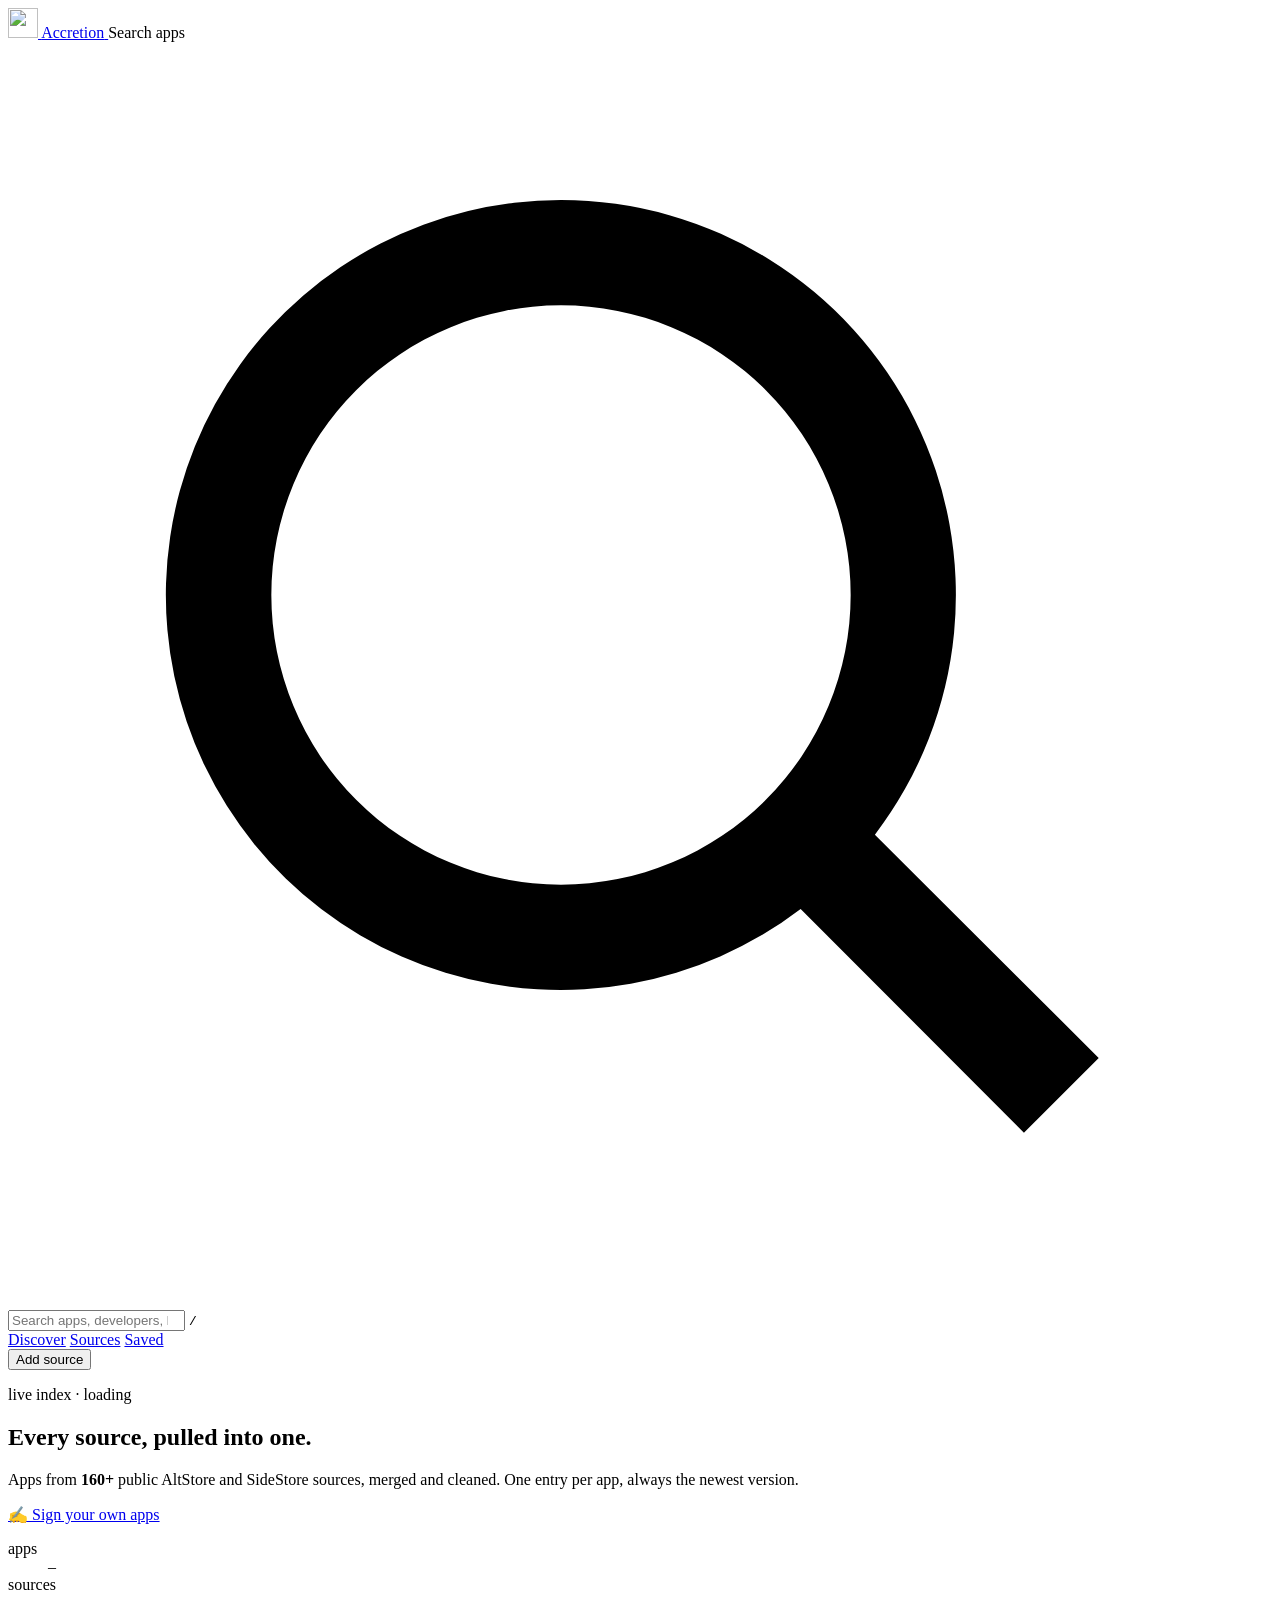
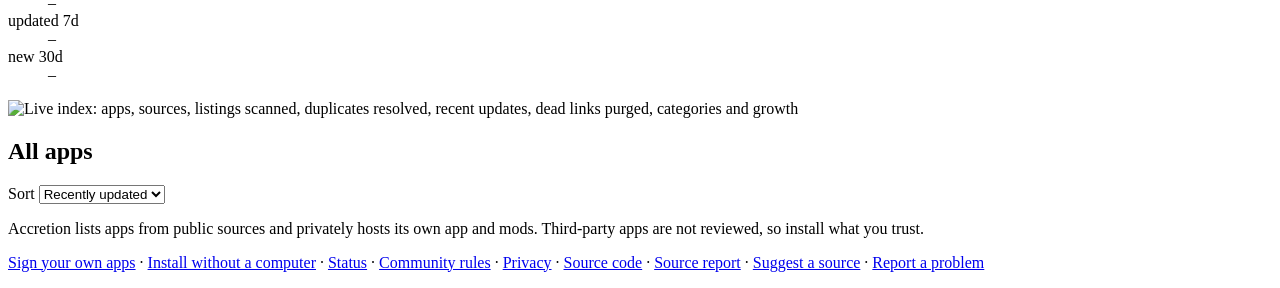
==== site/index.html @ af03a990 "Docs: current versions and install modes Co-Authored-By: Claude Opus 5.5 <noreply@anthropic.com>" ====
<!doctype html>
<html lang="en">
<head>
<meta charset="utf-8">
<meta http-equiv="Content-Security-Policy" content="script-src 'self' https://pagead2.googlesyndication.com https://*.googlesyndication.com https://*.adtrafficquality.google https://fundingchoicesmessages.google.com https://*.doubleclick.net https://www.google.com https://www.gstatic.com; object-src 'none'; base-uri 'self'; form-action 'self'">
<meta name="google-adsense-account" content="ca-pub-4500603236648893">
<meta name="viewport" content="width=device-width, initial-scale=1, viewport-fit=cover">
<title>Accretion</title>
<meta name="description" content="Browse every app from 100+ AltStore and SideStore sources in one place, always at the newest version.">
<meta name="theme-color" content="#07070D" media="(prefers-color-scheme: dark)">
<meta name="theme-color" content="#F7F6FC" media="(prefers-color-scheme: light)">
<meta property="og:site_name" content="Accretion">
<meta property="og:title" content="Accretion">
<meta property="og:description" content="Every source, pulled into one. Browse and install the newest version of every app.">
<meta property="og:image" content="assets/source-header.png">
<meta name="twitter:card" content="summary_large_image">
<meta name="apple-mobile-web-app-capable" content="yes">
<meta name="apple-mobile-web-app-status-bar-style" content="black-translucent">
<meta name="apple-mobile-web-app-title" content="Accretion">
<link rel="manifest" href="manifest.webmanifest">
<link rel="icon" href="icon-192.png">
<link rel="apple-touch-icon" href="icon-180.png">
<link rel="preconnect" href="https://fonts.googleapis.com">
<link rel="preconnect" href="https://fonts.gstatic.com" crossorigin>
<link rel="stylesheet" href="https://fonts.googleapis.com/css2?family=Sora:wght@600;700&family=JetBrains+Mono:wght@400;500&display=swap">
<link rel="stylesheet" href="style.css">
</head>
<body>
<header class="top">
  <a class="brand" href="#/" aria-label="Accretion home">
    <img src="icon-192.png" alt="" width="30" height="30">
    <span>Accretion</span>
  </a>
  <label class="search">
    <span class="sr">Search apps</span>
    <svg viewBox="0 0 24 24" aria-hidden="true"><path d="M10.5 3a7.5 7.5 0 0 1 5.96 12.05l4.25 4.24-1.42 1.42-4.24-4.25A7.5 7.5 0 1 1 10.5 3Zm0 2a5.5 5.5 0 1 0 0 11 5.5 5.5 0 0 0 0-11Z"/></svg>
    <input id="q" type="search" placeholder="Search apps, developers, bundle IDs" autocomplete="off" spellcheck="false" enterkeyhint="search">
    <kbd class="kbd" aria-hidden="true">/</kbd>
  </label>
  <nav class="nav" aria-label="Sections">
    <a href="#/" data-nav="home">Discover</a>
    <a href="#/sources" data-nav="sources">Sources</a>
    <a href="#/feed" data-nav="feed" id="nav-feed" hidden>Feed</a>
    <a href="#/saved" data-nav="saved">Saved <span id="saved-n" class="pill" hidden></span></a>
    <a href="#/support" data-nav="support" id="nav-support-m" class="nav-heart" aria-label="Support Accretion" hidden>♥</a>
  </nav>
  <a class="bell heart" id="nav-support" href="#/support" aria-label="Support Accretion" title="Support Accretion" hidden><svg viewBox="0 0 24 24" aria-hidden="true"><path d="M12 21s-7.5-4.6-9.6-9.4C.9 8.1 3 4.5 6.6 4.5c2 0 3.6 1.1 4.4 2.6.8-1.5 2.4-2.6 4.4-2.6 3.6 0 5.7 3.6 4.2 7.1C19.5 16.4 12 21 12 21Z"/></svg></a>
  <div id="account" class="account"></div>
  <button class="btn primary add-top" id="open-add" type="button">Add source</button>
</header>

<main id="home">
  <section class="hero" id="hero">
    <div class="hero-text">
      <p class="eyebrow"><span class="live" id="live-dot" aria-hidden="true"></span> live index · <span id="built">loading</span></p>
      <h1>Every source, pulled into one.</h1>
      <p class="lede">Apps from <b id="h-sources">160+</b> public AltStore and SideStore sources, merged and cleaned. One entry per app, always the newest version.</p>
      <p class="hero-cta"><a class="btn" href="#/sign">✍️ Sign your own apps</a></p>
    </div>
    <div class="hero-side">
      <dl class="stats">
        <div><dt>apps</dt><dd id="s-apps">–</dd></div>
        <div><dt>sources</dt><dd id="s-sources">–</dd></div>
        <div><dt>updated 7d</dt><dd id="s-7d">–</dd></div>
        <div><dt>new 30d</dt><dd id="s-new">–</dd></div>
      </dl>
      <picture class="hero-card">
        <source media="(prefers-color-scheme: light)" srcset="assets/card-light.svg">
        <img src="assets/card-dark.svg" width="860" height="420" alt="Live index: apps, sources, listings scanned, duplicates resolved, recent updates, dead links purged, categories and growth">
      </picture>
    </div>
  </section>

  <div id="shelves"></div>

  <section class="all" aria-labelledby="all-title">
    <div class="all-head">
      <h2 id="all-title">All apps</h2>
      <p class="count" id="count" aria-live="polite"></p>
    </div>
    <div class="controls">
      <div class="chips" id="cats" role="tablist" aria-label="Categories"></div>
      <div class="control-row">
        <button class="toggle" id="fit" type="button" aria-pressed="false" hidden></button>
        <label class="sort">
          <span class="sr">Sort</span>
          <select id="sort">
            <option value="updated">Recently updated</option>
            <option value="popular">Most popular</option>
            <option value="new">Newest apps</option>
            <option value="name">Name A–Z</option>
            <option value="size">Largest</option>
          </select>
        </label>
      </div>
    </div>
    <p class="filter-note" id="filter-note" hidden></p>
    <div class="grid" id="grid"></div>
    <div class="more" id="more" hidden><button class="btn" id="more-btn" type="button">Show more</button></div>
    <p class="empty" id="empty" hidden></p>
    <div class="closest" id="closest" hidden></div>
  </section>
</main>

<section id="detail" class="view" hidden></section>
<section id="sources" class="view" hidden></section>
<section id="support" class="view" hidden></section>
<section id="status" class="view" hidden></section>
<section id="sign" class="view" hidden></section>
<section id="social" class="view" hidden></section>

<dialog id="add" class="add">
  <form method="dialog" class="add-inner">
    <h2>Add Accretion to your app</h2>
    <p class="muted">Pick a list, then open it in your app or copy the link.</p>
    <div class="seg" role="radiogroup" aria-label="Which list">
      <label><input type="radio" name="list" value="full" checked> <span><b>Full</b> every source</span></label>
      <label><input type="radio" name="list" value="core"> <span><b>Core</b> hand-picked, lighter</span></label>
    </div>
    <code id="add-url" class="url"></code>
    <p id="add-note" class="muted small" hidden>Downloads need an Accretion account. <a href="#/signin">Sign in</a> to get your personal link for AltStore, SideStore and Feather (the Accretion app signs in by itself).</p>
    <div class="add-actions">
      <a class="btn primary" id="add-accretion" href="#">Open in Accretion</a>
      <a class="btn" id="add-altstore" href="#">Open in AltStore</a>
      <a class="btn" id="add-sidestore" href="#">Open in SideStore</a>
      <a class="btn" id="add-feather" href="#">Open in Feather</a>
      <button class="btn" id="add-copy" type="button">Copy link</button>
    </div>
    <p class="muted small">iOSGods App: open Sources and paste the link at the top. ESign, KSign: paste it where you add repos. Have an IPA that isn't in Accretion? <a href="#/sign">Sign your own apps</a>.</p>
    <button class="btn ghost close" value="close">Close</button>
  </form>
</dialog>

<footer class="foot">
  <p>Accretion lists apps from public sources and privately hosts its own app and mods. Third-party apps are not reviewed, so install what you trust.</p>
  <p><a href="#/support" id="foot-support" hidden>Support Accretion</a><span id="foot-support-sep" hidden> · </span><a href="#/sign">Sign your own apps</a> · <a href="install-without-computer.html">Install without a computer</a> · <a href="#/status">Status</a> · <a href="rules.html">Community rules</a> · <a href="privacy.html">Privacy</a> · <a href="https://github.com/GETAccretion/getaccretion.github.io">Source code</a> · <a href="https://github.com/GETAccretion/getaccretion.github.io/blob/main/REPORT.md">Source report</a> · <a href="https://github.com/GETAccretion/getaccretion.github.io/issues/new?template=add-source.yml">Suggest a source</a> · <a href="https://github.com/GETAccretion/getaccretion.github.io/issues/new?template=report-source.yml">Report a problem</a></p>
</footer>

<div class="toast" id="toast" role="status" aria-live="polite"></div>
<script src="config.js"></script>
<script src="app.js" defer></script>
<script src="social.js" defer></script>
</body>
</html>
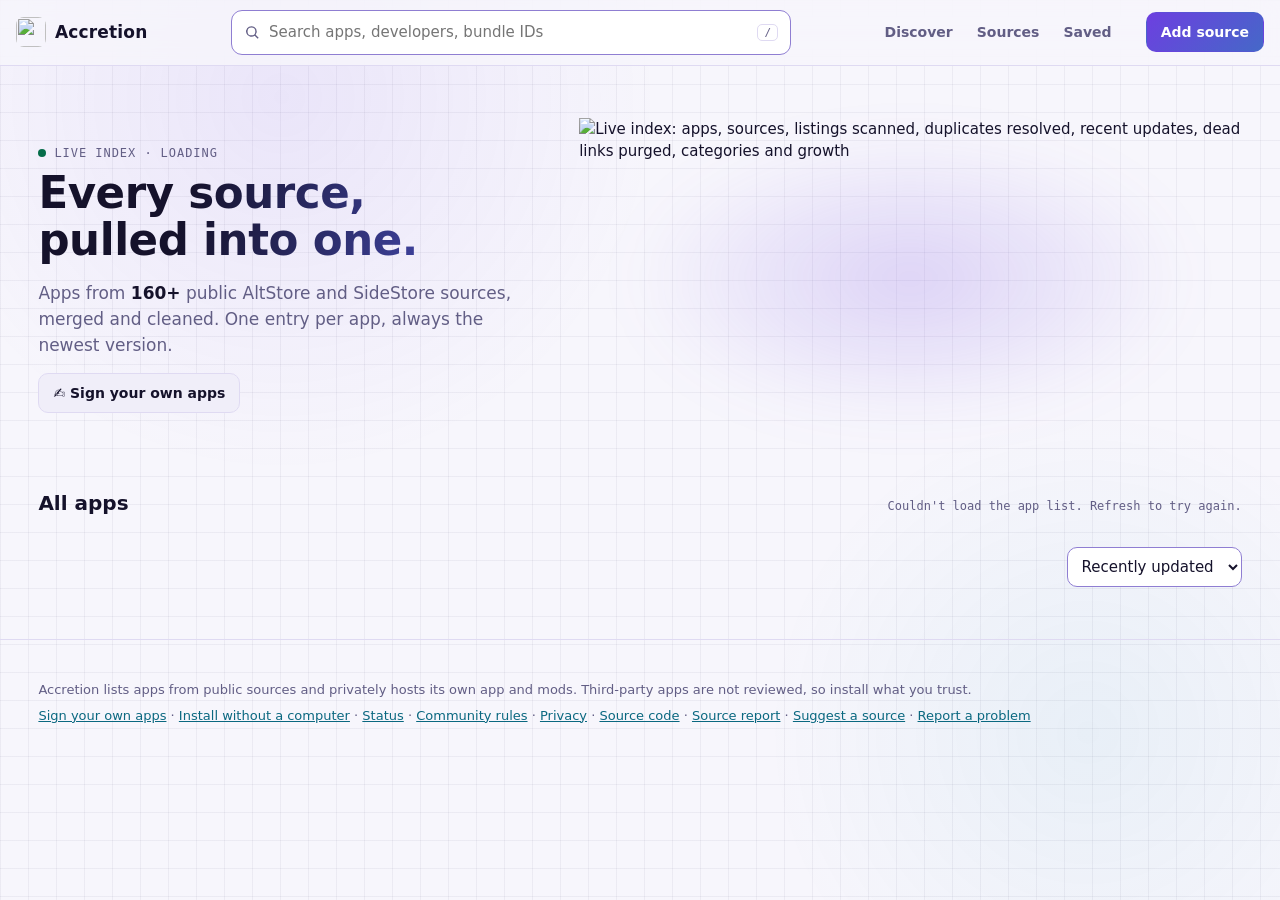
==== commit acf8c662: "Phones: 16px fields, 44px tap areas, outlined rating stars Co-Authored-By: Claude Opus 5.5 <noreply@" ====
--- a/site/index.html
+++ b/site/index.html
@@ -6,7 +6,7 @@
 <meta name="google-adsense-account" content="ca-pub-4500603236648893">
 <meta name="viewport" content="width=device-width, initial-scale=1, viewport-fit=cover">
 <title>Accretion</title>
-<meta name="description" content="Browse every app from 100+ AltStore and SideStore sources in one place, always at the newest version.">
+<meta name="description" content="Browse every app from the public AltStore and SideStore sources in one place, always at the newest version.">
 <meta name="theme-color" content="#07070D" media="(prefers-color-scheme: dark)">
 <meta name="theme-color" content="#F7F6FC" media="(prefers-color-scheme: light)">
 <meta property="og:site_name" content="Accretion">
--- a/site/style.css
+++ b/site/style.css
@@ -0,0 +1,626 @@
+/* Accretion store. Layout: sticky top bar, compact hero with live numbers,
+   category chips, responsive app grid; app pages open as a full view. */
+/* design tokens: generated from design/tokens.json by scripts/design_tokens.py */
+:root {
+  --bg: #07070D;
+  --surface: #0F0E1A;
+  --raised: #17152A;
+  --line: #262145;
+  --fg: #ECEAFF;
+  --muted: #8B87B3;
+  --accent: #8B5CF6;
+  --accent-2: #22D3EE;
+  --accent-text: #A07AF7;
+  --accent-fill: #7C4DEE;
+  --accent-fill-end: #3A6FE6;
+  --on-accent: #FFFFFF;
+  --link: #22D3EE;
+  --line-strong: #6458AF;
+  --good: #34D399;
+  --warn: #F59E0B;
+  --bad: #F87171;
+  --rose: #F5506D;
+  --rose-fill: #E11D48;
+  --star: #F5B83B;
+  --avatar-ink: #0F0E1A;
+  --glow: 16%;
+  --grid-line: rgba(255, 255, 255, 0.035);
+  --display: "Sora", ui-sans-serif, system-ui, -apple-system, "Segoe UI", sans-serif;
+  --body: ui-sans-serif, system-ui, -apple-system, "Segoe UI", Roboto, sans-serif;
+  --mono: "JetBrains Mono", ui-monospace, SFMono-Regular, Menlo, Consolas, monospace;
+  --radius: 14px;
+  color-scheme: dark;
+}
+@media (prefers-color-scheme: light) {
+  :root:not([data-theme="dark"]) {
+    --bg: #F7F6FC;
+    --surface: #FFFFFF;
+    --raised: #F0EEF9;
+    --line: #DFDAF2;
+    --fg: #15122B;
+    --muted: #625E85;
+    --accent: #6D3FE0;
+    --accent-2: #0E8FB0;
+    --accent-text: #6A3BDF;
+    --accent-fill: #6D3FE0;
+    --accent-fill-end: #4568C8;
+    --link: #0A6880;
+    --line-strong: #8F7ED2;
+    --good: #066D4A;
+    --warn: #8C5100;
+    --bad: #AA390B;
+    --rose: #BA0B29;
+    --star: #B87F09;
+    --glow: 9%;
+    --grid-line: rgba(30, 27, 75, 0.05);
+    color-scheme: light;
+  }
+}
+:root[data-theme="light"] {
+  --bg: #F7F6FC;
+  --surface: #FFFFFF;
+  --raised: #F0EEF9;
+  --line: #DFDAF2;
+  --fg: #15122B;
+  --muted: #625E85;
+  --accent: #6D3FE0;
+  --accent-2: #0E8FB0;
+  --accent-text: #6A3BDF;
+  --accent-fill: #6D3FE0;
+  --accent-fill-end: #4568C8;
+  --link: #0A6880;
+  --line-strong: #8F7ED2;
+  --good: #066D4A;
+  --warn: #8C5100;
+  --bad: #AA390B;
+  --rose: #BA0B29;
+  --star: #B87F09;
+  --glow: 9%;
+  --grid-line: rgba(30, 27, 75, 0.05);
+  color-scheme: light;
+}
+/* end design tokens */
+
+* { box-sizing: border-box; }
+[hidden] { display: none !important; }
+html { -webkit-text-size-adjust: 100%; }
+body {
+  margin: 0; background: var(--bg); color: var(--fg); font: 15px/1.5 var(--body);
+  background-image: linear-gradient(var(--grid-line) 1px, transparent 1px), linear-gradient(90deg, var(--grid-line) 1px, transparent 1px);
+  background-size: 28px 28px; min-height: 100vh;
+  padding-bottom: env(safe-area-inset-bottom, 0px);
+}
+/* slow ambient light drifting behind the grid; still with reduced motion */
+body::before {
+  content: ""; position: fixed; inset: -20vmax; z-index: -1; pointer-events: none;
+  background:
+    radial-gradient(42vmax 42vmax at 30% 25%, color-mix(in srgb, var(--accent) var(--glow), transparent), transparent 70%),
+    radial-gradient(36vmax 36vmax at 75% 70%, color-mix(in srgb, var(--accent-2) calc(var(--glow) * 0.7), transparent), transparent 70%);
+}
+@media (prefers-reduced-motion: no-preference) { body::before { animation: drift 40s ease-in-out infinite alternate; will-change: transform; } }
+@keyframes drift { 0% { transform: translate3d(0, 0, 0); } 50% { transform: translate3d(6vmax, -4vmax, 0); } 100% { transform: translate3d(-5vmax, 5vmax, 0); } }
+a { color: var(--link); }
+img { max-width: 100%; }
+.sr { position: absolute; width: 1px; height: 1px; overflow: hidden; clip: rect(0 0 0 0); white-space: nowrap; }
+:focus-visible { outline: 2px solid var(--accent-2); outline-offset: 2px; }
+
+/* top bar */
+.top {
+  position: sticky; top: 0; z-index: 20; display: flex; align-items: center; gap: 12px;
+  padding: calc(10px + env(safe-area-inset-top, 0px)) max(16px, env(safe-area-inset-right, 0px)) 10px max(16px, env(safe-area-inset-left, 0px));
+  background: color-mix(in srgb, var(--bg) 82%, transparent); backdrop-filter: blur(14px); -webkit-backdrop-filter: blur(14px);
+  border-bottom: 1px solid var(--line);
+}
+.brand { display: flex; align-items: center; gap: 9px; color: var(--fg); text-decoration: none; font: 700 17px var(--display); letter-spacing: .01em; }
+.brand img { border-radius: 8px; }
+.search { flex: 1; display: flex; align-items: center; gap: 8px; max-width: 560px; margin-inline: auto; background: var(--surface); border: 1px solid var(--line-strong); border-radius: 11px; padding: 0 12px; min-width: 0; }
+.search svg { width: 17px; height: 17px; fill: var(--muted); flex: none; }
+.search input { flex: 1; min-width: 0; background: none; border: 0; color: var(--fg); font: inherit; padding: 10px 0; outline: none; }
+.search:focus-within { border-color: var(--accent); }
+
+.btn {
+  display: inline-flex; align-items: center; justify-content: center; gap: 6px; min-height: 40px;
+  padding: 0 14px; border-radius: 10px; border: 1px solid var(--line); background: var(--raised);
+  color: var(--fg); font: 600 14px var(--body); text-decoration: none; cursor: pointer; white-space: nowrap;
+}
+.btn:hover { border-color: var(--accent); }
+.btn.primary { background: linear-gradient(135deg, var(--accent-fill), var(--accent-fill-end)); border-color: transparent; color: var(--on-accent); }
+.btn.ghost { background: transparent; }
+
+/* hero */
+main, .detail, .foot { max-width: 1180px; margin-inline: auto; padding-inline: 16px; }
+/* Home and footer grow with the screen: 1 shelf column on phones, then 2, 3 or 4 as width allows. */
+main, .foot { max-width: 1640px; padding-inline: clamp(16px, 3vw, 40px); }
+.hero { display: grid; grid-template-columns: minmax(0, 1.4fr) minmax(0, 1fr); gap: 24px; align-items: end; padding-block: 34px 22px; }
+.eyebrow { font: 12px var(--mono); color: var(--muted); letter-spacing: .08em; text-transform: uppercase; margin: 0 0 10px; display: flex; align-items: center; gap: 8px; }
+.live { --tone: var(--good); width: 8px; height: 8px; border-radius: 50%; background: var(--tone); box-shadow: 0 0 0 0 color-mix(in srgb, var(--tone) 60%, transparent); }
+.live.warn { --tone: var(--warn); }
+.live.bad { --tone: var(--bad); }
+@media (prefers-reduced-motion: no-preference) { .live { animation: pulse 2.4s infinite; } }
+@keyframes pulse { 0% { box-shadow: 0 0 0 0 color-mix(in srgb, var(--tone) 55%, transparent); } 70% { box-shadow: 0 0 0 9px transparent; } 100% { box-shadow: 0 0 0 0 transparent; } }
+h1 { font: 700 clamp(28px, 4.6vw, 46px)/1.08 var(--display); margin: 0 0 12px; text-wrap: balance; letter-spacing: -.01em; }
+h1, .stats dd { background: linear-gradient(100deg, var(--fg) 30%, color-mix(in srgb, var(--accent) 70%, var(--accent-2))); -webkit-background-clip: text; background-clip: text; color: transparent; }
+.lede { color: var(--muted); margin: 0; max-width: 58ch; }
+/* Hero right side: the four stat tiles (phones and tablets, like the app) and the README's live
+   index card (assets/card-*.svg, rebuilt with every store build). */
+.hero-side { display: grid; gap: 14px; min-width: 0; }
+.hero-card { display: block; margin: 0; max-width: 860px; }
+.hero-card img { display: block; width: 100%; height: auto; }
+/* Below desktop width the side column dissolves: tiles beside the text, the card full width under both. */
+@media (max-width: 1099px) {
+  .hero-side { display: contents; }
+  .hero-card { grid-column: 1 / -1; }
+}
+/* Desktop: text left, card right, centred on each other; the card already shows the tile numbers. */
+@media (min-width: 1100px) {
+  .hero { grid-template-columns: minmax(0, .85fr) minmax(0, 1.15fr); align-items: center; gap: clamp(32px, 4vw, 72px); padding-block: 52px 40px; }
+  .hero h1 { font-size: clamp(40px, 3.4vw, 58px); margin-bottom: 16px; }
+  .hero .lede { font-size: 17px; line-height: 1.55; max-width: 44ch; }
+  .hero-cta { margin-top: 22px; }
+  .hero-side { position: relative; isolation: isolate; }
+  .hero-side .stats { display: none; }
+  .hero-side::before { content: ""; position: absolute; inset: -6% -3%; z-index: -1; border-radius: 40px; background: radial-gradient(closest-side, color-mix(in srgb, var(--accent) 20%, transparent), transparent 80%); filter: blur(28px); }
+}
+.lede b { color: var(--fg); }
+.stats { display: grid; grid-template-columns: repeat(2, minmax(0, 1fr)); gap: 10px; margin: 0; }
+.stats div { background: var(--surface); border: 1px solid var(--line); border-radius: 12px; padding: 12px 14px; }
+.stats dt { font: 11px var(--mono); text-transform: uppercase; letter-spacing: .1em; color: var(--muted); }
+.stats dd { margin: 2px 0 0; font: 700 26px var(--display); font-variant-numeric: tabular-nums; }
+
+/* controls */
+.controls { display: flex; gap: 12px; align-items: center; padding-block: 6px 12px; }
+.chips { display: flex; gap: 8px; overflow-x: auto; flex: 1; min-width: 0; padding-bottom: 4px; scrollbar-width: thin; }
+.chip { flex: none; border: 1px solid var(--line); background: var(--surface); color: var(--fg); border-radius: 999px; padding: 7px 13px; font: 500 13px var(--body); cursor: pointer; display: inline-flex; gap: 6px; align-items: center; }
+.chip span { font: 11px var(--mono); color: var(--muted); }
+.chip[aria-selected="true"] { background: var(--fg); color: var(--bg); border-color: var(--fg); }
+.chip[aria-selected="true"] span { color: color-mix(in srgb, var(--bg) 70%, var(--fg)); }
+.sort select { background: var(--surface); color: var(--fg); border: 1px solid var(--line-strong); border-radius: 10px; padding: 9px 10px; font: inherit; }
+.count { font: 12px var(--mono); color: var(--muted); margin: 4px 0 12px; }
+
+/* grid */
+.grid { display: grid; grid-template-columns: repeat(auto-fill, minmax(272px, 1fr)); gap: 12px; }
+.card {
+  display: grid; grid-template-columns: 60px minmax(0, 1fr); gap: 13px; align-items: center; padding: 13px;
+  background: var(--surface); border: 1px solid var(--line); border-radius: var(--radius); color: var(--fg); text-decoration: none;
+  transition: border-color .15s, transform .15s;
+}
+.card:hover { border-color: color-mix(in srgb, var(--accent) 60%, var(--line)); }
+@media (prefers-reduced-motion: no-preference) { .card:hover { transform: translateY(-1px); } }
+.icon { width: 60px; height: 60px; border-radius: 14px; background: var(--raised); object-fit: cover; display: block; }
+.icon.ph { display: grid; place-items: center; font: 700 22px var(--display); color: var(--muted); }
+.card-body { min-width: 0; }
+.card-name { font-weight: 650; overflow: hidden; text-overflow: ellipsis; white-space: nowrap; display: flex; align-items: center; gap: 7px; }
+.card-name span { overflow: hidden; text-overflow: ellipsis; }
+.card-dev { color: var(--muted); font-size: 13px; overflow: hidden; text-overflow: ellipsis; white-space: nowrap; }
+.card-meta { font: 11.5px var(--mono); color: var(--muted); margin-top: 3px; display: flex; gap: 8px; flex-wrap: wrap; }
+.card-meta .v { color: var(--link); }
+.badge { --tone: var(--good); flex: none; font: 500 10px var(--mono); letter-spacing: .06em; text-transform: uppercase; padding: 2px 6px; border-radius: 5px; background: color-mix(in srgb, var(--tone) 14%, transparent); color: var(--tone); }
+.more { display: flex; justify-content: center; padding: 18px 0; }
+.empty { color: var(--muted); text-align: center; padding: 40px 0; }
+
+/* detail */
+.detail { padding-block: 20px 40px; }
+.back { margin-bottom: 14px; }
+.d-head { position: relative; display: grid; grid-template-columns: 112px minmax(0, 1fr); gap: 20px; align-items: center; padding: 22px; border: 1px solid var(--line); border-radius: 18px; overflow: hidden; background: var(--surface); }
+.d-head::before { content: ""; position: absolute; inset: -40% -10% auto auto; width: 70%; height: 180%; background: radial-gradient(closest-side, color-mix(in srgb, var(--tint, var(--accent)) 30%, transparent), transparent); pointer-events: none; }
+.d-head > * { position: relative; }
+.d-icon { width: 112px; height: 112px; border-radius: 26px; }
+.d-name { font: 700 clamp(22px, 3.4vw, 32px)/1.15 var(--display); margin: 0; text-wrap: balance; overflow-wrap: anywhere; }
+.d-dev { color: var(--muted); margin: 4px 0 0; }
+.d-sub { margin: 8px 0 0; }
+.actions { display: flex; flex-wrap: wrap; gap: 8px; margin-top: 16px; }
+.facts { display: grid; grid-template-columns: repeat(auto-fit, minmax(140px, 1fr)); gap: 10px; margin: 16px 0; }
+.facts div { background: var(--surface); border: 1px solid var(--line); border-radius: 12px; padding: 11px 13px; min-width: 0; }
+.facts dt { font: 10.5px var(--mono); text-transform: uppercase; letter-spacing: .1em; color: var(--muted); }
+.facts dd { margin: 3px 0 0; font-weight: 600; overflow-wrap: anywhere; font-variant-numeric: tabular-nums; }
+.sec { background: var(--surface); border: 1px solid var(--line); border-radius: 14px; padding: 16px 18px; margin-top: 12px; min-width: 0; }
+.sec h2 { font: 11px var(--mono); text-transform: uppercase; letter-spacing: .1em; color: var(--muted); margin: 0 0 10px; font-weight: 500; }
+.prose { white-space: pre-wrap; overflow-wrap: anywhere; margin: 0; max-width: 75ch; }
+.shots { display: flex; gap: 10px; overflow-x: auto; padding-bottom: 6px; scroll-snap-type: x mandatory; }
+.shots img { height: 360px; width: auto; border-radius: 14px; border: 1px solid var(--line); scroll-snap-align: start; background: var(--raised); }
+.vers { list-style: none; margin: 0; padding: 0; display: grid; gap: 8px; }
+.vers li { display: flex; flex-wrap: wrap; gap: 6px 14px; align-items: center; justify-content: space-between; padding: 10px 12px; background: var(--raised); border-radius: 10px; font: 13px var(--mono); }
+.vers .notes { flex-basis: 100%; font-family: var(--body); color: var(--muted); white-space: pre-wrap; overflow-wrap: anywhere; }
+.perm { display: flex; flex-wrap: wrap; gap: 6px; }
+.perm span { font: 12px var(--mono); background: var(--raised); border-radius: 6px; padding: 3px 7px; overflow-wrap: anywhere; }
+.muted { color: var(--muted); }
+.small { font-size: 13px; }
+
+/* add-source dialog */
+.add { border: 1px solid var(--line); border-radius: 18px; background: var(--surface); color: var(--fg); padding: 0; width: min(520px, calc(100vw - 32px)); }
+.add::backdrop { background: rgba(5, 4, 12, .6); backdrop-filter: blur(4px); }
+.add-inner { padding: 22px; display: grid; gap: 12px; position: relative; }
+.add h2 { font: 700 20px var(--display); margin: 0; }
+.add p { margin: 0; }
+.seg { display: grid; grid-template-columns: 1fr 1fr; gap: 8px; }
+.seg label { border: 1px solid var(--line-strong); border-radius: 12px; padding: 10px 12px; cursor: pointer; display: flex; gap: 8px; align-items: flex-start; font-size: 14px; }
+.seg label:has(input:checked) { border-color: var(--accent); background: color-mix(in srgb, var(--accent) 10%, transparent); }
+.seg span { display: grid; }
+.url { display: block; font: 12.5px var(--mono); background: var(--raised); border-radius: 10px; padding: 10px 12px; overflow-wrap: anywhere; user-select: all; }
+.add-actions { display: flex; flex-wrap: wrap; gap: 8px; }
+.close { justify-self: end; }
+
+.foot { color: var(--muted); font-size: 13px; padding-block: 40px; border-top: 1px solid var(--line); margin-top: 40px; display: grid; gap: 6px; }
+.foot p { margin: 0; }
+
+.toast { position: fixed; left: 50%; bottom: calc(20px + env(safe-area-inset-bottom, 0px)); transform: translateX(-50%) translateY(20px); opacity: 0; background: var(--fg); color: var(--bg); padding: 10px 16px; border-radius: 10px; font-weight: 600; font-size: 14px; pointer-events: none; transition: opacity .2s, transform .2s; z-index: 50; }
+.toast.on { opacity: 1; transform: translateX(-50%) translateY(0); }
+
+@media (max-width: 760px) {
+  .hero { grid-template-columns: 1fr; padding-block: 22px 14px; }
+  .add-top { min-height: 36px; padding: 0 12px; }
+  .top { flex-wrap: wrap; }
+  .search { order: 3; flex-basis: 100%; max-width: none; }
+  .brand { margin-right: auto; }
+  .d-head { grid-template-columns: 80px minmax(0, 1fr); padding: 16px; gap: 14px; }
+  .d-icon { width: 80px; height: 80px; border-radius: 19px; }
+  .shots img { height: 300px; }
+  .controls { flex-direction: column; align-items: stretch; }
+  .sort select { width: 100%; }
+}
+
+/* ---- v2: navigation, shelves, sources, saved, QR ---- */
+.nav { display: flex; gap: 4px; }
+.nav a { color: var(--muted); text-decoration: none; font-weight: 600; font-size: 14px; padding: 8px 10px; border-radius: 9px; display: inline-flex; gap: 6px; align-items: center; }
+.nav a:hover { color: var(--fg); }
+.nav a.on { color: var(--fg); background: var(--raised); }
+.pill { font: 500 11px var(--mono); padding: 1px 6px; border-radius: 999px; background: var(--raised); color: var(--muted); border: 1px solid var(--line); }
+.pill.hot { background: color-mix(in srgb, var(--good) 14%, transparent); color: var(--good); border-color: transparent; }
+.kbd { font: 11px var(--mono); color: var(--muted); border: 1px solid var(--line); border-radius: 5px; padding: 1px 6px; }
+@media (hover: none) { .kbd { display: none; } }
+
+.all { padding-top: 10px; }
+.all-head { display: flex; align-items: baseline; justify-content: space-between; gap: 12px; flex-wrap: wrap; }
+.all-head h2, .shelf-head h2 { font: 700 20px var(--display); margin: 0; }
+.controls { display: grid; gap: 10px; padding-block: 8px 12px; }
+.control-row { display: flex; gap: 10px; flex-wrap: wrap; align-items: center; justify-content: flex-end; }
+.toggle { border: 1px solid var(--line); background: var(--surface); color: var(--muted); border-radius: 10px; padding: 9px 12px; font: 600 13px var(--body); cursor: pointer; }
+.toggle[aria-pressed="true"] { color: var(--good); border-color: color-mix(in srgb, var(--good) 45%, var(--line)); background: color-mix(in srgb, var(--good) 10%, var(--surface)); }
+.filter-note { font-size: 13px; color: var(--muted); margin: 0 0 12px; display: flex; gap: 10px; flex-wrap: wrap; }
+
+#shelves { display: grid; grid-template-columns: repeat(auto-fill, minmax(min(100%, 340px), 1fr)); gap: 4px 28px; align-items: start; grid-auto-flow: row dense; }
+#shelves > #social-shelves { display: contents; }
+.shelf { margin: 8px 0 18px; min-width: 0; }
+.shelf-head { display: flex; align-items: baseline; justify-content: space-between; gap: 12px; margin-bottom: 6px; }
+.shelf-head h2 span { font: 12px var(--mono); color: var(--muted); margin-left: 10px; font-weight: 400; }
+.shelf-head a { font-size: 14px; font-weight: 600; text-decoration: none; white-space: nowrap; }
+.shelf-pages { display: grid; grid-auto-flow: column; grid-auto-columns: 100%; gap: 18px; }
+.shelf-pages.multi { grid-auto-columns: 88%; overflow-x: auto; scroll-snap-type: x mandatory; overscroll-behavior-x: contain; scrollbar-width: none; -webkit-overflow-scrolling: touch; }
+.shelf-pages.multi::-webkit-scrollbar { display: none; }
+/* Mouse and trackpad screens page with the arrows, so each page fills the shelf (no cut-off peek). */
+@media (hover: hover) and (pointer: fine) { .shelf-pages.multi { grid-auto-columns: 100%; } }
+/* A shelf with only one or two apps becomes a full-width strip instead of a tall, mostly empty block. */
+.shelf.short { grid-column: 1 / -1; }
+/* Wide screens show it first as a featured strip; phones keep the app's order. */
+@media (min-width: 1100px) { .shelf.short { order: -1; } }
+.shelf.short .shelf-list { display: grid; grid-template-columns: repeat(auto-fill, minmax(min(100%, 340px), 1fr)); column-gap: 28px; }
+.shelf.short .shelf-list li + li .row-body { border-top: 0; }
+.shelf-list { list-style: none; margin: 0; padding: 0; min-width: 0; scroll-snap-align: start; }
+.shelf-list li + li .row-body { border-top: 1px solid var(--line); }
+.shelf-tools { display: inline-flex; align-items: center; gap: 10px; }
+.shelf-nav { display: inline-flex; gap: 4px; }
+.shelf-nav button { width: 28px; height: 28px; border-radius: 8px; border: 1px solid var(--line); background: var(--surface); color: var(--fg); font-size: 18px; line-height: 1; cursor: pointer; }
+.shelf-nav button:hover { border-color: var(--accent); color: var(--accent-text); }
+@media (hover: none) { .shelf-nav { display: none; } }
+.row { display: flex; align-items: center; gap: 12px; color: var(--fg); text-decoration: none; min-height: 64px; }
+.row-rank { font: 500 15px var(--mono); color: var(--muted); width: 1.4em; text-align: center; flex: none; }
+.row-icon { width: 48px; height: 48px; border-radius: 12px; flex: none; border: 1px solid var(--line); }
+.row-icon.ph { font-size: 18px; }
+.row-body { flex: 1; min-width: 0; display: grid; gap: 2px; align-self: stretch; align-content: center; padding-block: 8px; }
+.row-name { font-weight: 600; font-size: 15px; overflow: hidden; text-overflow: ellipsis; white-space: nowrap; }
+.row-meta { font: 12px var(--mono); color: var(--muted); overflow: hidden; text-overflow: ellipsis; white-space: nowrap; }
+.row-go { color: var(--muted); font-size: 22px; line-height: 1; flex: none; padding-left: 4px; }
+.row:hover .row-name { color: var(--accent-text); }
+.row:focus-visible { outline: 2px solid var(--accent); outline-offset: 2px; border-radius: 10px; }
+
+.badge.hot { --tone: var(--link); }
+.badge.core { --tone: var(--accent-text); margin-left: 8px; }
+.badge.mod { --tone: var(--accent-text); }
+.row-meta .badge.mod, .small .badge.mod { margin-right: 6px; }
+.btn.on { border-color: var(--good); color: var(--good); }
+
+.view { max-width: 1180px; margin-inline: auto; padding-inline: 16px; padding-block: 20px 40px; }
+.view-head { padding-block: 18px 14px; }
+.view-title { font: 700 clamp(26px, 4vw, 36px) var(--display); margin: 0 0 6px; }
+.src-list { list-style: none; margin: 0; padding: 0; display: grid; gap: 8px; }
+.src-list li { display: grid; grid-template-columns: minmax(0, 1fr) auto auto; gap: 14px; align-items: center; background: var(--surface); border: 1px solid var(--line); border-radius: 12px; padding: 12px 14px; }
+.src-main { min-width: 0; display: grid; gap: 3px; }
+.src-name { font-weight: 650; overflow-wrap: anywhere; }
+.src-url { font: 11.5px var(--mono); color: var(--muted); overflow: hidden; text-overflow: ellipsis; white-space: nowrap; }
+.src-n { font: 13px var(--mono); color: var(--muted); white-space: nowrap; font-variant-numeric: tabular-nums; }
+.src-n b { color: var(--fg); }
+.src-act { display: flex; gap: 6px; }
+
+.d-head { grid-template-columns: 112px minmax(0, 1fr) auto; }
+.d-main { min-width: 0; }
+.d-dev a { color: var(--muted); }
+.warn { color: var(--warn); font-weight: 600; margin: 10px 0 0; }
+.qr { display: grid; justify-items: center; gap: 6px; padding: 10px; background: #FFFFFF; border-radius: 12px; width: 150px; }
+.qr svg { width: 130px; height: 130px; }
+.qr span { font: 10.5px var(--mono); color: #3B3753; text-align: center; }
+
+@media (max-width: 900px) {
+  .nav a { padding: 6px 8px; font-size: 13px; }
+}
+@media (max-width: 760px) {
+  .nav { order: 4; flex-basis: 100%; justify-content: space-between; }
+  .nav a { flex: 1; justify-content: center; }
+  .d-head { grid-template-columns: 80px minmax(0, 1fr); }
+  .qr { display: none; }
+  .src-list li { grid-template-columns: minmax(0, 1fr) auto; }
+  .src-act { grid-column: 1 / -1; }
+  .control-row { justify-content: stretch; }
+  .control-row > * { flex: 1; }
+}
+
+/* ---- community ---- */
+.account { display: flex; align-items: center; gap: 8px; }
+.bell { position: relative; display: grid; place-items: center; width: 36px; height: 36px; border-radius: 10px; color: var(--muted); }
+.bell:hover { background: var(--raised); color: var(--fg); }
+.bell svg { width: 20px; height: 20px; fill: currentColor; }
+.dot { position: absolute; top: 2px; right: 0; min-width: 16px; height: 16px; padding: 0 4px; border-radius: 8px; background: var(--rose-fill); color: var(--on-accent); font: 700 10px/16px var(--body); text-align: center; }
+.me { display: block; border-radius: 50%; }
+.avatar { display: inline-grid; place-items: center; flex: none; border-radius: 50%; background: radial-gradient(circle at 30% 25%, color-mix(in srgb, var(--c) 75%, #fff), var(--c) 55%, color-mix(in srgb, var(--c) 80%, #000)); color: var(--avatar-ink); font-weight: 700; font-family: var(--display); }
+.badge.role-admin { --tone: var(--rose); }
+.badge.role-mod { --tone: var(--good); }
+.badge.hidden-badge { --tone: var(--warn); }
+
+.community-top { display: flex; flex-wrap: wrap; align-items: center; justify-content: space-between; gap: 12px; margin-bottom: 14px; }
+.rate { display: flex; align-items: center; gap: 10px; flex-wrap: wrap; }
+.stars { display: flex; gap: 2px; }
+.star { background: none; border: 0; padding: 2px; font-size: 24px; line-height: 1; color: var(--line-strong); cursor: pointer; }
+.star.on { color: var(--star); }
+.star:hover, .star:focus-visible { color: var(--star); }
+
+.composer { display: grid; grid-template-columns: auto minmax(0, 1fr); gap: 12px; align-items: start; background: var(--raised); border: 1px solid var(--line); border-radius: 14px; padding: 12px; margin: 10px 0 14px; }
+.composer.signed-out { display: flex; align-items: center; justify-content: space-between; flex-wrap: wrap; }
+.composer.signed-out p { margin: 0; }
+.composer.compact { padding: 10px; margin: 8px 0; }
+.composer-main { display: grid; gap: 8px; min-width: 0; }
+.composer-row { display: flex; justify-content: space-between; align-items: center; gap: 10px; }
+.input { width: 100%; background: var(--surface); color: var(--fg); border: 1px solid var(--line-strong); border-radius: 10px; padding: 10px 12px; font: inherit; resize: vertical; }
+.input:focus { outline: none; border-color: var(--accent); }
+.btn[disabled] { opacity: .5; cursor: default; }
+
+.thread, .feed-list { display: grid; gap: 4px; }
+.thread-item { border-top: 1px solid var(--line); padding-top: 4px; }
+.thread-item:first-child { border-top: 0; }
+.replies { margin-left: 48px; display: grid; gap: 2px; }
+.post { display: grid; grid-template-columns: auto minmax(0, 1fr); gap: 12px; padding: 12px 4px; }
+.post-av { text-decoration: none; }
+.post-main { min-width: 0; }
+.post-head { display: flex; flex-wrap: wrap; align-items: baseline; gap: 6px; font-size: 14px; }
+.post-name { color: var(--fg); font-weight: 650; text-decoration: none; }
+.post-name:hover { text-decoration: underline; }
+.post-user, .post-time { color: var(--muted); font-size: 13px; }
+.post-body { margin: 4px 0 6px; white-space: pre-wrap; overflow-wrap: anywhere; }
+.post-acts { display: flex; gap: 4px; flex-wrap: wrap; }
+.act { background: none; border: 0; color: var(--muted); font: 600 13px var(--body); padding: 4px 8px; border-radius: 7px; cursor: pointer; }
+.act:hover { background: var(--raised); color: var(--fg); }
+.act.like.on { color: var(--rose); }
+.act.mod { color: var(--warn); }
+.hidden-post { opacity: .55; }
+.app-chip { display: inline-flex; align-items: center; gap: 8px; padding: 6px 10px 6px 6px; border: 1px solid var(--line); border-radius: 10px; text-decoration: none; color: var(--fg); font-weight: 600; font-size: 13px; margin-bottom: 6px; max-width: 100%; }
+.app-chip span { overflow: hidden; text-overflow: ellipsis; white-space: nowrap; }
+.chip-icon { width: 26px; height: 26px; border-radius: 7px; }
+.chip-icon.ph { font-size: 12px; }
+.empty-thread { padding: 18px 4px; }
+
+.tabs { display: flex; gap: 6px; border-bottom: 1px solid var(--line); margin: 6px 0 4px; }
+.tabs a { padding: 10px 12px; text-decoration: none; color: var(--muted); font-weight: 600; border-bottom: 2px solid transparent; margin-bottom: -1px; }
+.tabs a.on { color: var(--fg); border-color: var(--accent); }
+
+.profile-card { display: grid; grid-template-columns: auto minmax(0, 1fr); gap: 20px; align-items: start; padding: 22px; background: var(--surface); border: 1px solid var(--line); border-radius: 18px; margin: 10px 0 18px; }
+.profile-main .view-title { display: flex; align-items: center; gap: 10px; flex-wrap: wrap; margin-bottom: 2px; }
+.profile-main p { margin: 4px 0; }
+.profile-stats { display: flex; flex-wrap: wrap; gap: 14px; color: var(--muted); font-size: 14px; }
+.profile-stats b { color: var(--fg); }
+.section-title { font: 700 18px var(--display); margin: 8px 0; }
+
+.card-form { display: grid; gap: 8px; max-width: 520px; background: var(--surface); border: 1px solid var(--line); border-radius: 16px; padding: 20px; margin: 10px 0 16px; }
+.card-form label, .card-form .label { font: 12px var(--mono); text-transform: uppercase; letter-spacing: .08em; color: var(--muted); margin-top: 6px; }
+.card-form h2 { font: 700 18px var(--display); margin: 0; }
+.card-form .row { display: flex; gap: 8px; flex-wrap: wrap; }
+.card-form .row .input { flex: 1 1 140px; width: auto; }
+.card-form.auth { margin-inline: auto; margin-top: 30px; }
+.card-form .check { display: flex; gap: 10px; align-items: flex-start; text-transform: none; letter-spacing: 0; font: 14px/1.45 var(--body); color: var(--fg); }
+.card-form .check input { margin-top: 3px; }
+.form-msg { color: var(--link); min-height: 1.2em; margin: 4px 0 0; font-size: 14px; }
+.small-actions .btn { min-height: 34px; font-size: 13px; }
+.danger { border-color: color-mix(in srgb, var(--rose) 35%, var(--line)); }
+.warn-btn { color: var(--rose); border-color: color-mix(in srgb, var(--rose) 40%, var(--line)); }
+.swatches { display: flex; gap: 8px; flex-wrap: wrap; }
+.swatch { width: 32px; height: 32px; border-radius: 50%; background: var(--c); border: 3px solid transparent; cursor: pointer; }
+.swatch.on { border-color: var(--fg); }
+
+.notes, .reports { list-style: none; margin: 0; padding: 0; display: grid; gap: 8px; }
+.notes li { display: grid; grid-template-columns: auto minmax(0, 1fr) auto; gap: 12px; align-items: center; padding: 10px 12px; background: var(--surface); border: 1px solid var(--line); border-radius: 12px; }
+.notes li.unread { border-color: var(--accent); }
+.notes a { color: var(--fg); text-decoration: none; }
+.reports li { padding: 14px; background: var(--surface); border: 1px solid var(--line); border-radius: 12px; display: grid; gap: 6px; }
+.report-head { display: flex; gap: 10px; align-items: baseline; flex-wrap: wrap; }
+.report-reason { margin: 0; }
+.report-post { margin: 0; padding: 10px 12px; background: var(--raised); border-radius: 10px; white-space: pre-wrap; overflow-wrap: anywhere; }
+
+@media (max-width: 760px) {
+  .account { margin-left: auto; }
+  .replies { margin-left: 22px; }
+  .profile-card { grid-template-columns: 1fr; padding: 16px; }
+}
+
+/* rules + privacy pages */
+.doc { max-width: 760px; }
+.doc h2 { font: 700 18px var(--display); margin: 26px 0 6px; }
+.doc p, .doc li { max-width: 68ch; }
+.doc ul { padding-left: 20px; display: grid; gap: 4px; }
+
+/* sign in with Apple / Google / GitHub / Discord */
+.oauth { display: grid; gap: 8px; margin-bottom: 4px; }
+.oauth-btn { justify-content: center; gap: 10px; min-height: 46px; font-size: 15px; border-radius: 12px; }
+.oauth-btn svg { width: 19px; height: 19px; flex: none; }
+.oauth-apple { background: #000; color: #fff; border-color: #000; }
+:root:not([data-theme="light"]) .oauth-apple { background: #fff; color: #000; border-color: #fff; }
+@media (prefers-color-scheme: light) { :root:not([data-theme="dark"]) .oauth-apple { background: #000; color: #fff; border-color: #000; } }
+.oauth-google { background: #fff; color: #1F1F1F; border-color: #DADCE0; }
+.oauth-github { background: #24292F; color: #fff; border-color: #24292F; }
+.oauth-discord { background: #5865F2; color: #fff; border-color: #5865F2; }
+.oauth-btn:hover { filter: brightness(1.06); }
+.oauth-note { margin: 2px 0 0; }
+.or { display: flex; align-items: center; gap: 10px; color: var(--muted); font: 12px var(--mono); text-transform: uppercase; letter-spacing: .08em; margin: 8px 0 2px; }
+.or::before, .or::after { content: ""; flex: 1; height: 1px; background: var(--line); }
+.welcome { margin: 0 0 4px; padding: 10px 12px; border-radius: 10px; background: color-mix(in srgb, var(--accent) 14%, transparent); color: var(--fg); }
+
+/* moderation: what people look for */
+.demand { margin-block: 26px; }
+.demand h2 { font: 700 20px var(--display); margin: 0 0 4px; }
+.demand h3 { font-size: 15px; margin: 14px 0 8px; }
+.demand-grid { display: grid; grid-template-columns: repeat(auto-fit, minmax(min(100%, 320px), 1fr)); gap: 8px 28px; }
+.demand-list { margin: 0; padding-left: 22px; display: grid; gap: 6px; }
+.demand-list li { display: flex; flex-wrap: wrap; align-items: baseline; gap: 4px 10px; }
+.demand-list li > :first-child { font-weight: 600; min-width: 0; overflow-wrap: anywhere; }
+.demand-n { font: 500 13px var(--mono); color: var(--accent-text); }
+
+/* an app with no working download: what it was, then the closest apps that work */
+.gone { display: grid; grid-template-columns: auto minmax(0, 1fr); gap: 16px; align-items: center; margin: 14px 0 18px; }
+.gone .d-icon { width: 80px; height: 80px; border-radius: 18px; filter: grayscale(1); opacity: .6; }
+.gone .d-name { margin: 0 0 6px; }
+.closest { margin-top: 4px; }
+
+/* support: donations, supporter badge, certificates */
+.heart { color: var(--rose); }
+.heart:hover { color: var(--rose); }
+.badge.supporter { --tone: var(--rose); margin-left: 6px; }
+.support-card { max-width: 720px; }
+.wallets, .cert-list { list-style: none; margin: 10px 0; padding: 0; display: grid; gap: 8px; }
+.wallets li, .cert-list li { display: flex; flex-wrap: wrap; align-items: center; gap: 8px 12px; background: var(--surface); border: 1px solid var(--line); border-radius: 12px; padding: 10px 12px; }
+.wallets code { font: 12px var(--mono); overflow-wrap: anywhere; flex: 1 1 220px; min-width: 0; }
+.cert-list li > div { flex: 1 1 200px; display: grid; gap: 2px; min-width: 0; }
+.cert-line { margin: 10px 0 0; font-size: 13px; }
+/* sponsor card: on pages that list other sources' apps, in place of Google's ads (app.js sponsorCard) */
+.sponsor-slot { grid-column: 1 / -1; }
+.sponsor-card { display: flex; align-items: center; gap: 12px; margin-top: 12px; padding: 12px 14px; background: var(--surface); border: 1px solid var(--line); border-radius: var(--radius); color: var(--fg); text-decoration: none; min-width: 0; }
+.sponsor-card:hover { border-color: color-mix(in srgb, var(--accent) 60%, var(--line)); }
+.sponsor-card img { flex: none; border-radius: 8px; }
+.sponsor-mark { flex: none; width: 32px; height: 32px; display: grid; place-items: center; border-radius: 8px; color: var(--accent-text); background: color-mix(in srgb, var(--accent) 14%, transparent); }
+.sponsor-body { display: grid; gap: 2px; min-width: 0; flex: 1; }
+.sponsor-name { display: flex; align-items: center; gap: 8px; font-weight: 600; min-width: 0; }
+.sponsor-name > span:first-child { overflow: hidden; text-overflow: ellipsis; white-space: nowrap; }
+.sponsor-card .badge { --tone: var(--muted); }
+.sponsor-text { color: var(--muted); font-size: 13px; }
+.sponsor-go { flex: none; color: var(--muted); font-size: 20px; }
+.ad-free .sponsor-card { display: none; }
+/* App page "More ways" dialog: other ways to install, one row each (like the app's install sheet) */
+.ways { list-style: none; margin: 12px 0; padding: 0; background: var(--surface); border: 1px solid var(--line); border-radius: var(--radius); overflow: hidden; }
+.ways li + li { border-top: 1px solid var(--line); }
+.way { display: flex; align-items: center; gap: 12px; padding: 10px 12px; color: var(--fg); text-decoration: none; }
+.way:hover, .way:focus-visible { background: var(--raised); }
+.way-ic { flex: none; display: grid; place-items: center; width: 32px; height: 32px; border-radius: 9px; background: color-mix(in srgb, var(--accent) 16%, transparent); color: var(--accent-text); font-size: 15px; overflow: hidden; }
+.way-ic svg { width: 18px; height: 18px; fill: none; stroke: currentColor; stroke-width: 2; stroke-linecap: round; stroke-linejoin: round; }
+.way-ic.logo { background: none; box-shadow: inset 0 0 0 1px color-mix(in srgb, var(--fg) 10%, transparent); }
+.way-ic.logo img { width: 32px; height: 32px; display: block; }
+.way-txt { flex: 1; min-width: 0; display: grid; gap: 1px; }
+.way-txt b { font-size: 14px; }
+.way-go { flex: none; color: var(--muted); font-size: 20px; line-height: 1; }
+.nav .nav-heart { display: none; color: var(--rose); }
+@media (max-width: 760px) {
+  .top .heart { display: none; }
+  .nav .nav-heart:not([hidden]) { display: inline-flex; flex: 0 0 44px; }
+}
+
+/* download screen */
+.dl-screen { width: min(460px, calc(100vw - 32px)); max-height: calc(100vh - 48px); overflow: auto; border: 1px solid var(--line); border-radius: 18px; background: var(--bg); color: var(--fg); padding: 20px; }
+.dl-screen::backdrop { background: rgb(7 7 13 / .6); backdrop-filter: blur(4px); }
+.dl-head { display: flex; gap: 14px; align-items: center; }
+.dl-head h2 { font: 700 18px var(--display); margin: 0 0 4px; overflow-wrap: anywhere; }
+.dl-head p { margin: 0; }
+.dl-actions { display: flex; gap: 8px; margin: 16px 0 6px; flex-wrap: wrap; }
+.dl-offers { margin-top: 14px; border-top: 1px solid var(--line); padding-top: 12px; }
+.dl-label { font: 500 12px var(--mono); letter-spacing: .06em; text-transform: uppercase; color: var(--muted); margin: 0; }
+.dl-support { margin: 12px 0 0; font-size: 14px; }
+
+/* install any IPA */
+.sign-field { display: grid; gap: 6px; max-width: 720px; font-weight: 600; }
+.sign-field .input { width: 100%; font: 15px var(--mono); }
+.sign-out { max-width: 720px; margin-top: 12px; }
+.sign-out .actions { display: flex; flex-wrap: wrap; gap: 8px; }
+
+/* sign your own apps */
+.sign-step { max-width: 760px; }
+.sign-step h2 { display: flex; align-items: center; gap: 10px; }
+.step-n { display: inline-grid; place-items: center; width: 28px; height: 28px; border-radius: 50%; background: var(--accent-fill); color: var(--on-accent); font: 700 14px var(--mono); flex: none; }
+.imp { display: grid; gap: 10px; max-width: 520px; }
+.imp label { display: grid; gap: 4px; font-weight: 600; font-size: 14px; }
+.imp input[type=file] { font-size: 14px; max-width: 100%; }
+.custom-list { list-style: none; margin: 8px 0; padding: 0; display: grid; gap: 8px; }
+.custom-list li { display: grid; gap: 2px; padding: 10px 12px; border: 1px solid var(--line); border-radius: 12px; background: var(--surface); }
+.custom-list .where { font: 12px var(--mono); color: var(--accent-text); }
+.faq dt { font-weight: 650; margin-top: 10px; }
+.faq dd { margin: 2px 0 0; color: var(--muted); }
+.hero-cta { margin: 14px 0 0; }
+
+/* desktop: categories wrap instead of showing a scrollbar */
+@media (hover: hover) and (min-width: 761px) { .chips { flex-wrap: wrap; overflow: visible; } }
+
+/* saving or printing the page: browsers drop backgrounds by default, which hid the gradient
+   headline, the numbers and the buttons; keep colours, show each list's first page whole */
+@media print {
+  * { -webkit-print-color-adjust: exact; print-color-adjust: exact; }
+  h1, .stats dd { background: none; color: var(--fg); }
+  .top { position: static; backdrop-filter: none; -webkit-backdrop-filter: none; }
+  .shelf-pages.multi { grid-auto-columns: 100%; overflow: hidden; }
+  .shelf-nav, .toast, #more, dialog { display: none !important; }
+  .chips { flex-wrap: wrap; overflow: visible; }
+  .card, .shelf-list li, .stats div { break-inside: avoid; }
+}
+.key-row { display: grid; grid-template-columns: auto minmax(0, 1fr) auto; gap: 10px; align-items: center; margin: 8px 0; }
+@media (max-width: 520px) { .key-row { grid-template-columns: minmax(0, 1fr) auto; } .key-row .label { grid-column: 1 / -1; } }
+.announce h3 { font: 700 18px var(--display); margin: 6px 0 4px; }
+.announce-head { display: flex; align-items: center; gap: 10px; }
+.announce-body { white-space: pre-wrap; overflow-wrap: anywhere; margin: 0 0 8px; }
+
+/* status page (#/status) */
+.st-grid { display: grid; grid-template-columns: repeat(auto-fill, minmax(190px, 1fr)); gap: 10px; margin: 12px 0; }
+.st-tile { background: var(--surface); border: 1px solid var(--line); border-radius: 12px; padding: 14px 16px; display: grid; gap: 4px; }
+.st-label { font: 11px var(--mono); text-transform: uppercase; letter-spacing: .1em; color: var(--muted); }
+.st-value { font: 700 28px var(--display); font-variant-numeric: tabular-nums; }
+.st-value.good { color: var(--good); }
+.st-value.warn { color: var(--warn); }
+.st-note { font: 12px var(--mono); color: var(--muted); margin: 0; }
+.st-split { display: grid; grid-template-columns: repeat(auto-fit, minmax(300px, 1fr)); gap: 12px; }
+.st-bars { display: grid; gap: 8px; }
+.st-bar { display: grid; grid-template-columns: 110px minmax(0, 1fr) 56px; gap: 10px; align-items: center; font: 13px var(--mono); }
+.st-bar i { display: block; height: 8px; border-radius: 4px; background: var(--raised); position: relative; overflow: hidden; }
+.st-bar i::after { content: ""; position: absolute; inset: 0 auto 0 0; width: var(--w); border-radius: 4px; background: linear-gradient(90deg, var(--accent), var(--accent-2)); }
+.st-bar b { text-align: right; font-weight: 400; color: var(--muted); }
+.st-growth { display: grid; gap: 6px; }
+.st-growth-head { display: flex; justify-content: space-between; align-items: baseline; }
+.st-chart { width: 100%; height: 110px; }
+.st-line { fill: none; stroke: var(--accent-2); stroke-width: 2; }
+.st-area { fill: color-mix(in srgb, var(--accent) 22%, transparent); }
+.st-dot { fill: var(--accent-2); }
+.st-axis { display: flex; justify-content: space-between; font: 11px var(--mono); color: var(--muted); }
+.st-good { color: var(--good); }
+.st-warn { color: var(--warn); }
+.st-list { list-style: none; margin: 0; padding: 0; display: grid; gap: 6px; }
+.st-list li { display: flex; justify-content: space-between; gap: 10px; font-size: 14px; }
+.st-list li span { overflow: hidden; text-overflow: ellipsis; white-space: nowrap; }
+.st-list li b { font: 12px var(--mono); color: var(--muted); font-weight: 400; white-space: nowrap; }
+
+.mod-stats { margin: 18px 0; }
+.mod-stats .st-growth-head { align-items: center; gap: 10px; justify-content: flex-start; }
+.feats { display: flex; flex-wrap: wrap; gap: 6px; margin: 0 0 14px; }
+.feat { border: 1px solid var(--line); background: var(--surface); border-radius: 999px; padding: 3px 10px; font: 500 12px var(--body); color: var(--muted); }
+
+/* Phones: the live index card's text is too small to read under 480px; the stat tiles carry its numbers. */
+@media (max-width: 479px) {
+  .hero-card { display: none; }
+}
+/* Touch screens: fields at 16px (iOS Safari zooms into a focused field below that), and small
+   links and buttons get an invisible 44px hit area (Apple's minimum) without changing their look. */
+@media (pointer: coarse) {
+  .search input, .sort select, .input, .sign-field .input { font-size: 16px; }
+  .nav a, .shelf-head a, .add-top, .account .signin, .bell { position: relative; }
+  .nav a::after, .shelf-head a::after, .add-top::after, .account .signin::after, .bell::after { content: ""; position: absolute; inset: -6px -2px; }
+  .shelf-head a::after { inset: -12px -4px; }
+  .bell::after { inset: -6px -4px; }
+}
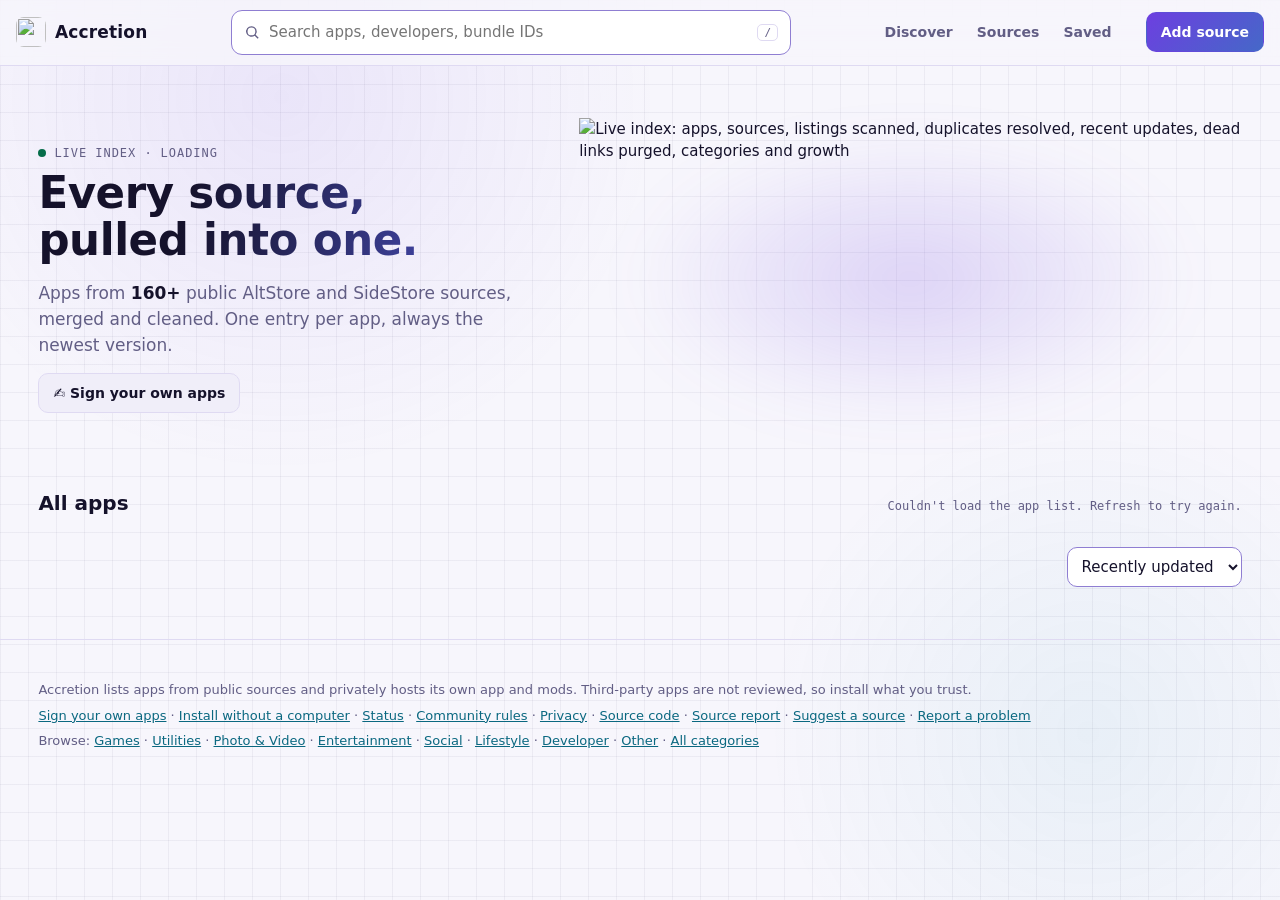
==== commit e6a5e90c: "Store pages: category pages, similar apps, breadcrumbs and better home tags Co-Authored-By: Claude O" ====
--- a/site/index.html
+++ b/site/index.html
@@ -5,15 +5,19 @@
 <meta http-equiv="Content-Security-Policy" content="script-src 'self' https://pagead2.googlesyndication.com https://*.googlesyndication.com https://*.adtrafficquality.google https://fundingchoicesmessages.google.com https://*.doubleclick.net https://www.google.com https://www.gstatic.com; object-src 'none'; base-uri 'self'; form-action 'self'">
 <meta name="google-adsense-account" content="ca-pub-4500603236648893">
 <meta name="viewport" content="width=device-width, initial-scale=1, viewport-fit=cover">
-<title>Accretion</title>
+<title>Accretion: every AltStore &amp; SideStore app in one store</title>
+<link rel="canonical" href="https://getaccretion.app/">
 <meta name="description" content="Browse every app from the public AltStore and SideStore sources in one place, always at the newest version.">
 <meta name="theme-color" content="#07070D" media="(prefers-color-scheme: dark)">
 <meta name="theme-color" content="#F7F6FC" media="(prefers-color-scheme: light)">
 <meta property="og:site_name" content="Accretion">
-<meta property="og:title" content="Accretion">
+<meta property="og:title" content="Accretion: every AltStore &amp; SideStore app in one store">
 <meta property="og:description" content="Every source, pulled into one. Browse and install the newest version of every app.">
-<meta property="og:image" content="assets/source-header.png">
+<meta property="og:url" content="https://getaccretion.app/">
+<meta property="og:image" content="https://getaccretion.app/assets/source-header.png">
 <meta name="twitter:card" content="summary_large_image">
+<meta name="twitter:image" content="https://getaccretion.app/assets/source-header.png">
+<script type="application/ld+json">{"@context": "https://schema.org", "@graph": [{"@type": "WebSite", "name": "Accretion", "url": "https://getaccretion.app/"}, {"@type": "Organization", "name": "Accretion", "url": "https://getaccretion.app/", "logo": "https://getaccretion.app/icon-512.png"}]}</script>
 <meta name="apple-mobile-web-app-capable" content="yes">
 <meta name="apple-mobile-web-app-status-bar-style" content="black-translucent">
 <meta name="apple-mobile-web-app-title" content="Accretion">
@@ -134,6 +138,7 @@
 <footer class="foot">
   <p>Accretion lists apps from public sources and privately hosts its own app and mods. Third-party apps are not reviewed, so install what you trust.</p>
   <p><a href="#/support" id="foot-support" hidden>Support Accretion</a><span id="foot-support-sep" hidden> · </span><a href="#/sign">Sign your own apps</a> · <a href="install-without-computer.html">Install without a computer</a> · <a href="#/status">Status</a> · <a href="rules.html">Community rules</a> · <a href="privacy.html">Privacy</a> · <a href="https://github.com/GETAccretion/getaccretion.github.io">Source code</a> · <a href="https://github.com/GETAccretion/getaccretion.github.io/blob/main/REPORT.md">Source report</a> · <a href="https://github.com/GETAccretion/getaccretion.github.io/issues/new?template=add-source.yml">Suggest a source</a> · <a href="https://github.com/GETAccretion/getaccretion.github.io/issues/new?template=report-source.yml">Report a problem</a></p>
+  <p>Browse: <a href="apps/games/">Games</a> · <a href="apps/utilities/">Utilities</a> · <a href="apps/photo-video/">Photo &amp; Video</a> · <a href="apps/entertainment/">Entertainment</a> · <a href="apps/social/">Social</a> · <a href="apps/lifestyle/">Lifestyle</a> · <a href="apps/developer/">Developer</a> · <a href="apps/other/">Other</a> · <a href="apps/">All categories</a></p>
 </footer>
 
 <div class="toast" id="toast" role="status" aria-live="polite"></div>
--- a/site/style.css
+++ b/site/style.css
@@ -453,6 +453,17 @@
 .doc h2 { font: 700 18px var(--display); margin: 26px 0 6px; }
 .doc p, .doc li { max-width: 68ch; }
 .doc ul { padding-left: 20px; display: grid; gap: 4px; }
+/* static app and category pages: breadcrumb, app link lists, pager */
+.crumbs { margin: 4px 0 14px; }
+.crumbs a { color: var(--link); }
+.doc ul.app-links { list-style: none; padding: 0; grid-template-columns: repeat(auto-fill, minmax(220px, 1fr)); gap: 8px; }
+.app-links a { display: flex; align-items: center; gap: 10px; padding: 6px; border-radius: var(--radius); color: var(--fg); text-decoration: none; }
+.app-links a:hover { background: var(--raised); }
+.app-links img { border-radius: 22%; flex: none; }
+.app-links span { display: grid; min-width: 0; }
+.app-links small { color: var(--muted); font-size: 12px; overflow: hidden; text-overflow: ellipsis; white-space: nowrap; }
+.pager { display: flex; gap: 16px; margin-top: 18px; }
+.pager a, .cats a { color: var(--link); }
 
 /* sign in with Apple / Google / GitHub / Discord */
 .oauth { display: grid; gap: 8px; margin-bottom: 4px; }
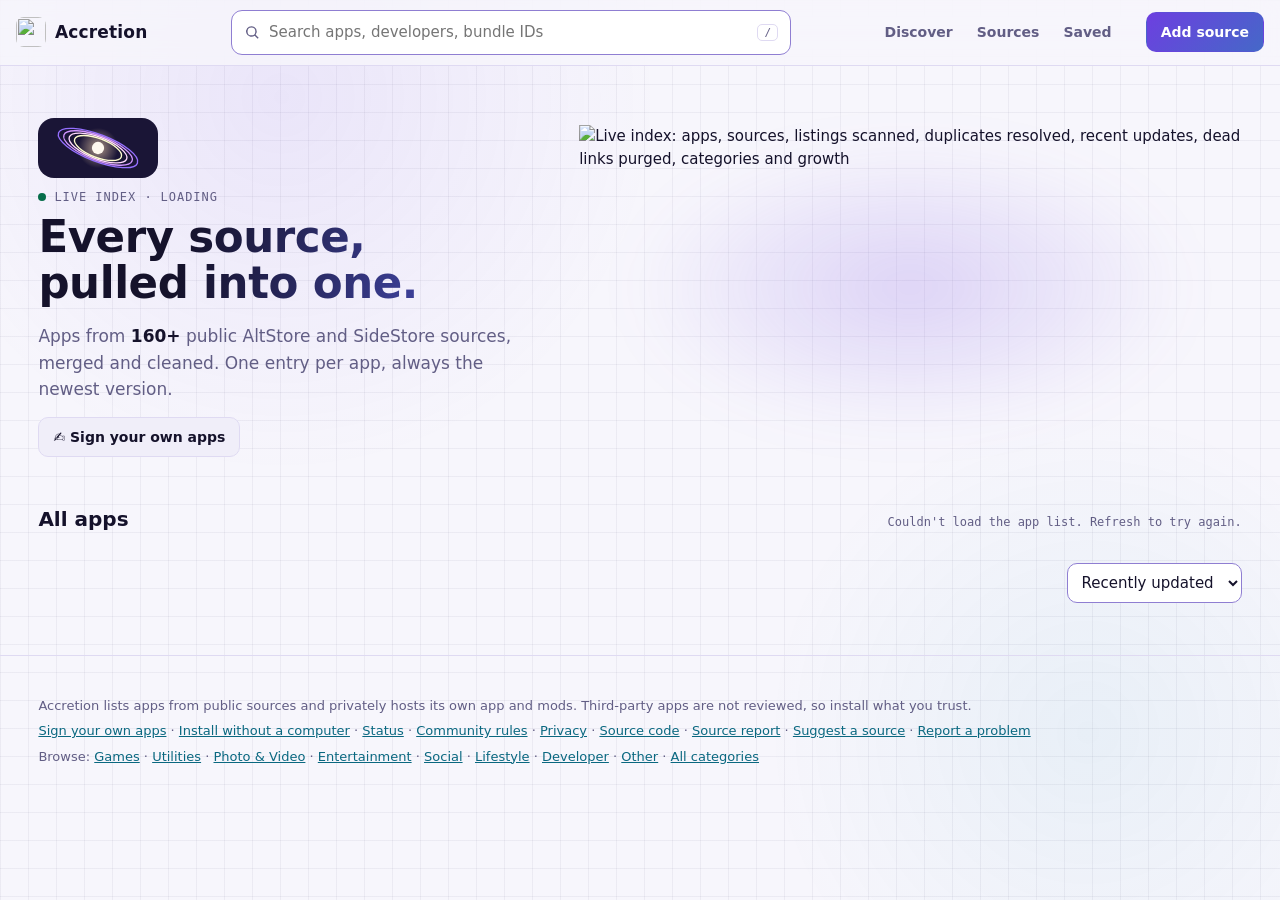
==== commit 0ecf22f0: "Hero logo plays the app's launch animation once per visitor Co-Authored-By: Claude Opus 5.5 <noreply" ====
--- a/site/index.html
+++ b/site/index.html
@@ -3,7 +3,7 @@
 <head>
 <meta charset="utf-8">
 <meta http-equiv="Content-Security-Policy" content="script-src 'self' https://pagead2.googlesyndication.com https://*.googlesyndication.com https://*.adtrafficquality.google https://fundingchoicesmessages.google.com https://*.doubleclick.net https://www.google.com https://www.gstatic.com; object-src 'none'; base-uri 'self'; form-action 'self'">
-<meta name="google-adsense-account" content="ca-pub-4500603236648893">
+<meta name="google-adsense-account" content="ca-pub-1352971207491342">
 <meta name="viewport" content="width=device-width, initial-scale=1, viewport-fit=cover">
 <title>Accretion: every AltStore &amp; SideStore app in one store</title>
 <link rel="canonical" href="https://getaccretion.app/">
@@ -56,6 +56,17 @@
 <main id="home">
   <section class="hero" id="hero">
     <div class="hero-text">
+      <svg class="hero-mark" viewBox="0 0 200 100" width="120" height="60" aria-hidden="true" focusable="false">
+        <defs><radialGradient id="hm-glow"><stop offset="0" stop-color="#FFDDB3" stop-opacity=".75"/><stop offset="1" stop-color="#FFDDB3" stop-opacity="0"/></radialGradient></defs>
+        <circle class="hm-glow" cx="100" cy="50" r="42" fill="url(#hm-glow)"/>
+        <g transform="rotate(21 100 50)">
+          <ellipse class="hm-ring" cx="100" cy="50" rx="88" ry="28" fill="none" stroke="#956FFF" stroke-width="2.8"/>
+          <ellipse class="hm-ring" cx="100" cy="50" rx="76" ry="25.2" fill="none" stroke="#D195FF" stroke-width="2.8"/>
+          <ellipse class="hm-ring" cx="100" cy="50" rx="64" ry="22.4" fill="none" stroke="#FFD9FF" stroke-width="2.8"/>
+          <ellipse class="hm-ring" cx="100" cy="50" rx="52" ry="19.6" fill="none" stroke="#FEFECD" stroke-width="2.8"/>
+        </g>
+        <circle class="hm-star" cx="100" cy="50" r="12.8" fill="#FFF8EE"/>
+      </svg>
       <p class="eyebrow"><span class="live" id="live-dot" aria-hidden="true"></span> live index · <span id="built">loading</span></p>
       <h1>Every source, pulled into one.</h1>
       <p class="lede">Apps from <b id="h-sources">160+</b> public AltStore and SideStore sources, merged and cleaned. One entry per app, always the newest version.</p>
@@ -135,6 +146,7 @@
   </form>
 </dialog>
 
+<div id="ad-slot" class="ad-slot" hidden></div>
 <footer class="foot">
   <p>Accretion lists apps from public sources and privately hosts its own app and mods. Third-party apps are not reviewed, so install what you trust.</p>
   <p><a href="#/support" id="foot-support" hidden>Support Accretion</a><span id="foot-support-sep" hidden> · </span><a href="#/sign">Sign your own apps</a> · <a href="install-without-computer.html">Install without a computer</a> · <a href="#/status">Status</a> · <a href="rules.html">Community rules</a> · <a href="privacy.html">Privacy</a> · <a href="https://github.com/GETAccretion/getaccretion.github.io">Source code</a> · <a href="https://github.com/GETAccretion/getaccretion.github.io/blob/main/REPORT.md">Source report</a> · <a href="https://github.com/GETAccretion/getaccretion.github.io/issues/new?template=add-source.yml">Suggest a source</a> · <a href="https://github.com/GETAccretion/getaccretion.github.io/issues/new?template=report-source.yml">Report a problem</a></p>
--- a/site/style.css
+++ b/site/style.css
@@ -463,6 +463,9 @@
 .app-links span { display: grid; min-width: 0; }
 .app-links small { color: var(--muted); font-size: 12px; overflow: hidden; text-overflow: ellipsis; white-space: nowrap; }
 .pager { display: flex; gap: 16px; margin-top: 18px; }
+/* Ezoic ad spots (build switch EZOIC): the store's one spot below each view, static pages' markers */
+.ad-slot { margin: 24px 0 0; min-height: 0; }
+.ezoicad { margin: 18px 0; }
 .pager a, .cats a { color: var(--link); }
 
 /* sign in with Apple / Google / GitHub / Discord */
@@ -635,3 +638,43 @@
   .shelf-head a::after { inset: -12px -4px; }
   .bell::after { inset: -6px -4px; }
 }
+/* Loading placeholders: the shape of what's coming, in the raised colour, with a soft shimmer */
+.skel { background: var(--raised); border-radius: 8px; position: relative; overflow: hidden; }
+.skel-shelf { margin: 8px 0 22px; }
+.skel-title { width: 180px; height: 20px; margin-bottom: 12px; }
+.skel-grid { display: grid; grid-template-columns: repeat(auto-fill, minmax(260px, 1fr)); gap: 12px; }
+.skel-card { display: grid; grid-template-columns: 60px minmax(0, 1fr); gap: 13px; align-items: center; padding: 13px; border: 1px solid var(--line); border-radius: var(--radius); }
+.skel-icon { width: 60px; height: 60px; border-radius: 14px; }
+.skel-lines { display: grid; gap: 9px; }
+.skel-line { height: 12px; }
+.skel-shots { display: flex; gap: 10px; overflow: hidden; margin: 14px 0; }
+.skel-shot { flex: none; width: 166px; height: 360px; border-radius: 14px; }
+@media (max-width: 640px) { .skel-shot { width: 138px; height: 300px; } }
+@media (prefers-reduced-motion: no-preference) {
+  .skel::after { content: ""; position: absolute; inset: 0; transform: translateX(-100%); background: linear-gradient(90deg, transparent, color-mix(in srgb, var(--fg) 7%, transparent), transparent); animation: shimmer 1.4s infinite; }
+}
+@keyframes shimmer { to { transform: translateX(100%); } }
+/* Page changes: a short cross-fade, and the app icon grows into its page (app.js navigate) */
+@media (prefers-reduced-motion: no-preference) {
+  ::view-transition-old(root), ::view-transition-new(root) { animation-duration: .2s; }
+  ::view-transition-group(app-icon) { animation-duration: .35s; animation-timing-function: cubic-bezier(.2, .8, .2, 1); }
+}
+/* Hero logo: the app icon's rings and star; plays the app's launch animation once per visitor
+   (app.js adds .pull), shown finished with Reduce Motion. Pale rings get a night backing in light mode. */
+.hero-mark { display: block; width: 120px; height: 60px; margin: 0 0 12px; overflow: visible; }
+.hero-mark .hm-ring, .hero-mark .hm-star, .hero-mark .hm-glow { transform-box: fill-box; transform-origin: center; }
+:root[data-theme="light"] .hero-mark { background: color-mix(in srgb, var(--fg) 94%, var(--accent)); border-radius: 16px; padding: 6px 12px; }
+@media (prefers-color-scheme: light) {
+  :root:not([data-theme="dark"]) .hero-mark { background: color-mix(in srgb, var(--fg) 94%, var(--accent)); border-radius: 16px; padding: 6px 12px; }
+}
+@media (prefers-reduced-motion: no-preference) {
+  .hero-mark.pull .hm-ring { animation: hm-pull .56s cubic-bezier(.2, .8, .2, 1) both; }
+  .hero-mark.pull .hm-ring:nth-child(3) { animation-delay: .06s; }
+  .hero-mark.pull .hm-ring:nth-child(2) { animation-delay: .12s; }
+  .hero-mark.pull .hm-ring:nth-child(1) { animation-delay: .18s; }
+  .hero-mark.pull .hm-star { animation: hm-flash .82s cubic-bezier(.2, .8, .2, 1) both; }
+  .hero-mark.pull .hm-glow { animation: hm-glow .9s ease-out both; }
+}
+@keyframes hm-pull { from { transform: scale(2.4) rotate(-25deg); opacity: 0; } to { transform: none; opacity: 1; } }
+@keyframes hm-flash { 0%, 45% { transform: scale(.35); opacity: .45; } 75% { transform: scale(1.4); opacity: 1; } 100% { transform: none; opacity: 1; } }
+@keyframes hm-glow { 0%, 55% { opacity: 0; } 78% { opacity: 1; } 100% { opacity: .85; } }
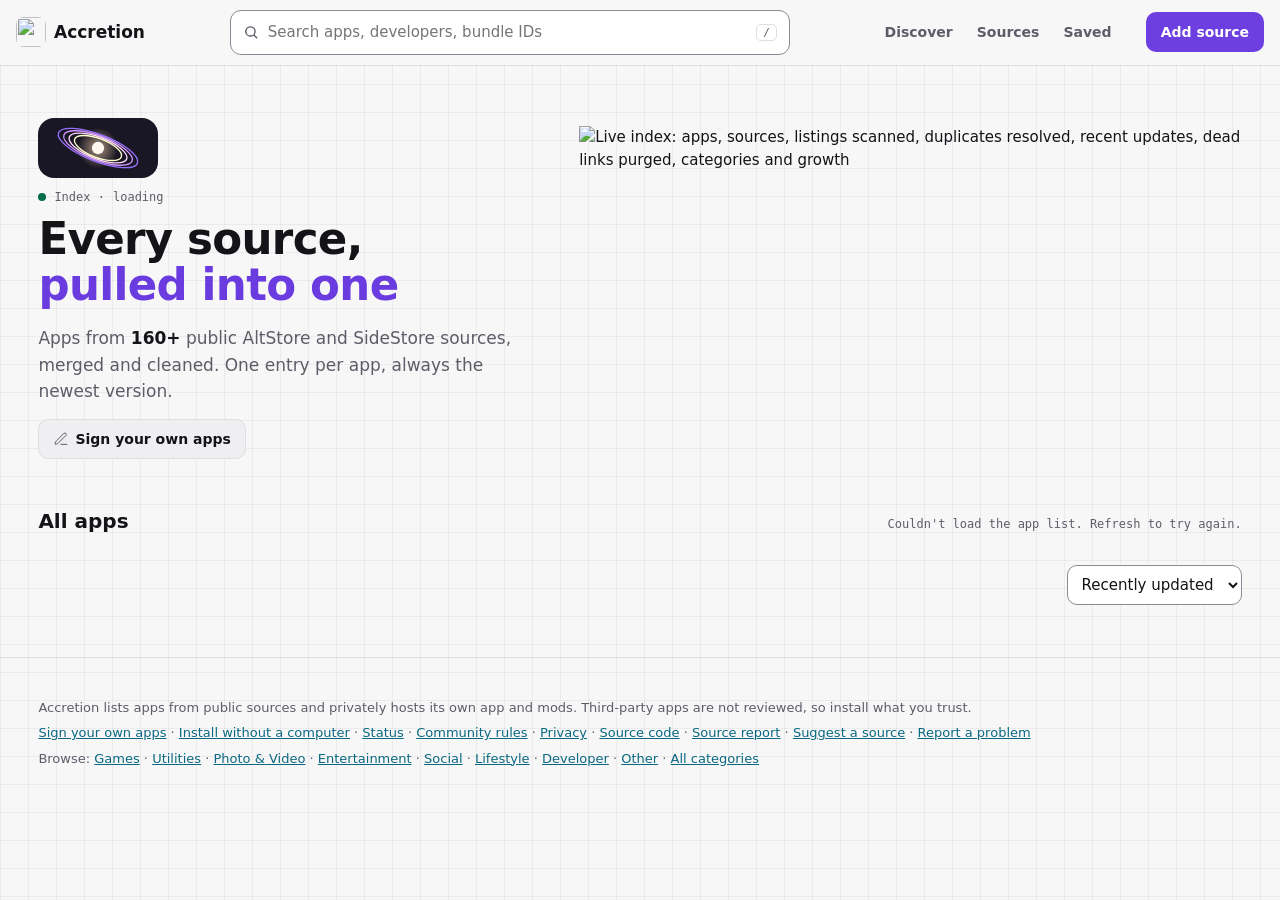
==== commit dd64ddfa: "Site: quieter Discover: neutral ink greys, solid violet accent, no gradient text, glows or travellin" ====
--- a/site/index.html
+++ b/site/index.html
@@ -67,17 +67,17 @@
         </g>
         <circle class="hm-star" cx="100" cy="50" r="12.8" fill="#FFF8EE"/>
       </svg>
-      <p class="eyebrow"><span class="live" id="live-dot" aria-hidden="true"></span> live index · <span id="built">loading</span></p>
-      <h1>Every source, pulled into one.</h1>
+      <p class="eyebrow"><span class="live" id="live-dot" aria-hidden="true"></span> Index · <span id="built">loading</span></p>
+      <h1>Every source, <em>pulled into one</em></h1>
       <p class="lede">Apps from <b id="h-sources">160+</b> public AltStore and SideStore sources, merged and cleaned. One entry per app, always the newest version.</p>
-      <p class="hero-cta"><a class="btn" href="#/sign">✍️ Sign your own apps</a></p>
+      <p class="hero-cta"><a class="btn" href="#/sign"><svg class="ic" viewBox="0 0 24 24" aria-hidden="true"><path d="M12 20h9"/><path d="M16.38 3.62a1 1 0 0 1 3 3L7.37 18.64a2 2 0 0 1-.86.5l-2.87.84a.5.5 0 0 1-.62-.62l.84-2.87a2 2 0 0 1 .5-.86z"/></svg>Sign your own apps</a></p>
     </div>
     <div class="hero-side">
       <dl class="stats">
-        <div><dt>apps</dt><dd id="s-apps">–</dd></div>
-        <div><dt>sources</dt><dd id="s-sources">–</dd></div>
-        <div><dt>updated 7d</dt><dd id="s-7d">–</dd></div>
-        <div><dt>new 30d</dt><dd id="s-new">–</dd></div>
+        <div><dt>Apps</dt><dd id="s-apps">–</dd></div>
+        <div><dt>Sources</dt><dd id="s-sources">–</dd></div>
+        <div><dt>Updated 7d</dt><dd id="s-7d">–</dd></div>
+        <div><dt>New 30d</dt><dd id="s-new">–</dd></div>
       </dl>
       <picture class="hero-card">
         <source media="(prefers-color-scheme: light)" srcset="assets/card-light.svg">
--- a/site/style.css
+++ b/site/style.css
@@ -2,28 +2,28 @@
    category chips, responsive app grid; app pages open as a full view. */
 /* design tokens: generated from design/tokens.json by scripts/design_tokens.py */
 :root {
-  --bg: #07070D;
-  --surface: #0F0E1A;
-  --raised: #17152A;
-  --line: #262145;
-  --fg: #ECEAFF;
-  --muted: #8B87B3;
+  --bg: #0A0A0D;
+  --surface: #111115;
+  --raised: #18181D;
+  --line: #26262D;
+  --fg: #EDEDF0;
+  --muted: #8E8E99;
   --accent: #8B5CF6;
   --accent-2: #22D3EE;
   --accent-text: #A07AF7;
   --accent-fill: #7C4DEE;
-  --accent-fill-end: #3A6FE6;
+  --accent-fill-end: #7C4DEE;
   --on-accent: #FFFFFF;
   --link: #22D3EE;
-  --line-strong: #6458AF;
+  --line-strong: #5F5F6B;
   --good: #34D399;
   --warn: #F59E0B;
   --bad: #F87171;
   --rose: #F5506D;
   --rose-fill: #E11D48;
   --star: #F5B83B;
-  --avatar-ink: #0F0E1A;
-  --glow: 16%;
+  --avatar-ink: #111115;
+  --glow: 0%;
   --grid-line: rgba(255, 255, 255, 0.035);
   --display: "Sora", ui-sans-serif, system-ui, -apple-system, "Segoe UI", sans-serif;
   --body: ui-sans-serif, system-ui, -apple-system, "Segoe UI", Roboto, sans-serif;
@@ -33,50 +33,50 @@
 }
 @media (prefers-color-scheme: light) {
   :root:not([data-theme="dark"]) {
-    --bg: #F7F6FC;
+    --bg: #F7F7F8;
     --surface: #FFFFFF;
-    --raised: #F0EEF9;
-    --line: #DFDAF2;
-    --fg: #15122B;
-    --muted: #625E85;
+    --raised: #EFEFF2;
+    --line: #DEDEE3;
+    --fg: #141418;
+    --muted: #5D5D68;
     --accent: #6D3FE0;
     --accent-2: #0E8FB0;
     --accent-text: #6A3BDF;
     --accent-fill: #6D3FE0;
-    --accent-fill-end: #4568C8;
+    --accent-fill-end: #6D3FE0;
     --link: #0A6880;
-    --line-strong: #8F7ED2;
+    --line-strong: #8A8A96;
     --good: #066D4A;
     --warn: #8C5100;
     --bad: #AA390B;
     --rose: #BA0B29;
     --star: #B87F09;
-    --glow: 9%;
-    --grid-line: rgba(30, 27, 75, 0.05);
+    --glow: 0%;
+    --grid-line: rgba(20, 20, 24, 0.05);
     color-scheme: light;
   }
 }
 :root[data-theme="light"] {
-  --bg: #F7F6FC;
+  --bg: #F7F7F8;
   --surface: #FFFFFF;
-  --raised: #F0EEF9;
-  --line: #DFDAF2;
-  --fg: #15122B;
-  --muted: #625E85;
+  --raised: #EFEFF2;
+  --line: #DEDEE3;
+  --fg: #141418;
+  --muted: #5D5D68;
   --accent: #6D3FE0;
   --accent-2: #0E8FB0;
   --accent-text: #6A3BDF;
   --accent-fill: #6D3FE0;
-  --accent-fill-end: #4568C8;
+  --accent-fill-end: #6D3FE0;
   --link: #0A6880;
-  --line-strong: #8F7ED2;
+  --line-strong: #8A8A96;
   --good: #066D4A;
   --warn: #8C5100;
   --bad: #AA390B;
   --rose: #BA0B29;
   --star: #B87F09;
-  --glow: 9%;
-  --grid-line: rgba(30, 27, 75, 0.05);
+  --glow: 0%;
+  --grid-line: rgba(20, 20, 24, 0.05);
   color-scheme: light;
 }
 /* end design tokens */
@@ -90,15 +90,6 @@
   background-size: 28px 28px; min-height: 100vh;
   padding-bottom: env(safe-area-inset-bottom, 0px);
 }
-/* slow ambient light drifting behind the grid; still with reduced motion */
-body::before {
-  content: ""; position: fixed; inset: -20vmax; z-index: -1; pointer-events: none;
-  background:
-    radial-gradient(42vmax 42vmax at 30% 25%, color-mix(in srgb, var(--accent) var(--glow), transparent), transparent 70%),
-    radial-gradient(36vmax 36vmax at 75% 70%, color-mix(in srgb, var(--accent-2) calc(var(--glow) * 0.7), transparent), transparent 70%);
-}
-@media (prefers-reduced-motion: no-preference) { body::before { animation: drift 40s ease-in-out infinite alternate; will-change: transform; } }
-@keyframes drift { 0% { transform: translate3d(0, 0, 0); } 50% { transform: translate3d(6vmax, -4vmax, 0); } 100% { transform: translate3d(-5vmax, 5vmax, 0); } }
 a { color: var(--link); }
 img { max-width: 100%; }
 .sr { position: absolute; width: 1px; height: 1px; overflow: hidden; clip: rect(0 0 0 0); white-space: nowrap; }
@@ -111,7 +102,7 @@
   background: color-mix(in srgb, var(--bg) 82%, transparent); backdrop-filter: blur(14px); -webkit-backdrop-filter: blur(14px);
   border-bottom: 1px solid var(--line);
 }
-.brand { display: flex; align-items: center; gap: 9px; color: var(--fg); text-decoration: none; font: 700 17px var(--display); letter-spacing: .01em; }
+.brand { display: flex; align-items: center; gap: 8px; color: var(--fg); text-decoration: none; font: 600 17px var(--display); }
 .brand img { border-radius: 8px; }
 .search { flex: 1; display: flex; align-items: center; gap: 8px; max-width: 560px; margin-inline: auto; background: var(--surface); border: 1px solid var(--line-strong); border-radius: 11px; padding: 0 12px; min-width: 0; }
 .search svg { width: 17px; height: 17px; fill: var(--muted); flex: none; }
@@ -124,22 +115,22 @@
   color: var(--fg); font: 600 14px var(--body); text-decoration: none; cursor: pointer; white-space: nowrap;
 }
 .btn:hover { border-color: var(--accent); }
-.btn.primary { background: linear-gradient(135deg, var(--accent-fill), var(--accent-fill-end)); border-color: transparent; color: var(--on-accent); }
+.btn.primary { background: var(--accent-fill); border-color: transparent; color: var(--on-accent); }
+.btn.primary:hover { background: color-mix(in srgb, var(--accent-fill) 88%, var(--fg)); }
 .btn.ghost { background: transparent; }
+.btn .ic { width: 16px; height: 16px; flex: none; fill: none; stroke: currentColor; stroke-width: 1.5; stroke-linecap: round; stroke-linejoin: round; color: var(--muted); }
 
 /* hero */
 main, .detail, .foot { max-width: 1180px; margin-inline: auto; padding-inline: 16px; }
 /* Home and footer grow with the screen: 1 shelf column on phones, then 2, 3 or 4 as width allows. */
 main, .foot { max-width: 1640px; padding-inline: clamp(16px, 3vw, 40px); }
 .hero { display: grid; grid-template-columns: minmax(0, 1.4fr) minmax(0, 1fr); gap: 24px; align-items: end; padding-block: 34px 22px; }
-.eyebrow { font: 12px var(--mono); color: var(--muted); letter-spacing: .08em; text-transform: uppercase; margin: 0 0 10px; display: flex; align-items: center; gap: 8px; }
-.live { --tone: var(--good); width: 8px; height: 8px; border-radius: 50%; background: var(--tone); box-shadow: 0 0 0 0 color-mix(in srgb, var(--tone) 60%, transparent); }
+.eyebrow { font: 12px var(--mono); color: var(--muted); margin: 0 0 12px; display: flex; align-items: center; gap: 8px; }
+.live { --tone: var(--good); width: 8px; height: 8px; border-radius: 50%; background: var(--tone); }
 .live.warn { --tone: var(--warn); }
 .live.bad { --tone: var(--bad); }
-@media (prefers-reduced-motion: no-preference) { .live { animation: pulse 2.4s infinite; } }
-@keyframes pulse { 0% { box-shadow: 0 0 0 0 color-mix(in srgb, var(--tone) 55%, transparent); } 70% { box-shadow: 0 0 0 9px transparent; } 100% { box-shadow: 0 0 0 0 transparent; } }
-h1 { font: 700 clamp(28px, 4.6vw, 46px)/1.08 var(--display); margin: 0 0 12px; text-wrap: balance; letter-spacing: -.01em; }
-h1, .stats dd { background: linear-gradient(100deg, var(--fg) 30%, color-mix(in srgb, var(--accent) 70%, var(--accent-2))); -webkit-background-clip: text; background-clip: text; color: transparent; }
+h1 { font: 600 clamp(28px, 4.6vw, 46px)/1.08 var(--display); margin: 0 0 12px; text-wrap: balance; letter-spacing: -.015em; }
+h1 em { font-style: normal; color: var(--accent-text); }
 .lede { color: var(--muted); margin: 0; max-width: 58ch; }
 /* Hero right side: the four stat tiles (phones and tablets, like the app) and the README's live
    index card (assets/card-*.svg, rebuilt with every store build). */
@@ -159,13 +150,12 @@
   .hero-cta { margin-top: 22px; }
   .hero-side { position: relative; isolation: isolate; }
   .hero-side .stats { display: none; }
-  .hero-side::before { content: ""; position: absolute; inset: -6% -3%; z-index: -1; border-radius: 40px; background: radial-gradient(closest-side, color-mix(in srgb, var(--accent) 20%, transparent), transparent 80%); filter: blur(28px); }
 }
 .lede b { color: var(--fg); }
 .stats { display: grid; grid-template-columns: repeat(2, minmax(0, 1fr)); gap: 10px; margin: 0; }
-.stats div { background: var(--surface); border: 1px solid var(--line); border-radius: 12px; padding: 12px 14px; }
-.stats dt { font: 11px var(--mono); text-transform: uppercase; letter-spacing: .1em; color: var(--muted); }
-.stats dd { margin: 2px 0 0; font: 700 26px var(--display); font-variant-numeric: tabular-nums; }
+.stats div { background: var(--surface); border: 1px solid var(--line); border-radius: 12px; padding: 12px 16px; }
+.stats dt { font: 12px var(--mono); color: var(--muted); }
+.stats dd { margin: 4px 0 0; font: 600 26px var(--display); font-variant-numeric: tabular-nums; }
 
 /* controls */
 .controls { display: flex; gap: 12px; align-items: center; padding-block: 6px 12px; }
@@ -182,10 +172,9 @@
 .card {
   display: grid; grid-template-columns: 60px minmax(0, 1fr); gap: 13px; align-items: center; padding: 13px;
   background: var(--surface); border: 1px solid var(--line); border-radius: var(--radius); color: var(--fg); text-decoration: none;
-  transition: border-color .15s, transform .15s;
-}
-.card:hover { border-color: color-mix(in srgb, var(--accent) 60%, var(--line)); }
-@media (prefers-reduced-motion: no-preference) { .card:hover { transform: translateY(-1px); } }
+  transition: border-color .15s, background-color .15s;
+}
+.card:hover { border-color: var(--line-strong); background-color: var(--raised); }
 .icon { width: 60px; height: 60px; border-radius: 14px; background: var(--raised); object-fit: cover; display: block; }
 .icon.ph { display: grid; place-items: center; font: 700 22px var(--display); color: var(--muted); }
 .card-body { min-width: 0; }
@@ -194,27 +183,27 @@
 .card-dev { color: var(--muted); font-size: 13px; overflow: hidden; text-overflow: ellipsis; white-space: nowrap; }
 .card-meta { font: 11.5px var(--mono); color: var(--muted); margin-top: 3px; display: flex; gap: 8px; flex-wrap: wrap; }
 .card-meta .v { color: var(--link); }
-.badge { --tone: var(--good); flex: none; font: 500 10px var(--mono); letter-spacing: .06em; text-transform: uppercase; padding: 2px 6px; border-radius: 5px; background: color-mix(in srgb, var(--tone) 14%, transparent); color: var(--tone); }
+.badge { --tone: var(--good); flex: none; font: 500 11px var(--mono); padding: 0; color: var(--tone); }
 .more { display: flex; justify-content: center; padding: 18px 0; }
 .empty { color: var(--muted); text-align: center; padding: 40px 0; }
 
 /* detail */
 .detail { padding-block: 20px 40px; }
 .back { margin-bottom: 14px; }
-.d-head { position: relative; display: grid; grid-template-columns: 112px minmax(0, 1fr); gap: 20px; align-items: center; padding: 22px; border: 1px solid var(--line); border-radius: 18px; overflow: hidden; background: var(--surface); }
-.d-head::before { content: ""; position: absolute; inset: -40% -10% auto auto; width: 70%; height: 180%; background: radial-gradient(closest-side, color-mix(in srgb, var(--tint, var(--accent)) 30%, transparent), transparent); pointer-events: none; }
+.d-head { position: relative; display: grid; grid-template-columns: 112px minmax(0, 1fr); gap: 20px; align-items: center; padding: 22px; border: 1px solid var(--line); border-radius: 18px;
+  background: var(--surface); }
 .d-head > * { position: relative; }
 .d-icon { width: 112px; height: 112px; border-radius: 26px; }
-.d-name { font: 700 clamp(22px, 3.4vw, 32px)/1.15 var(--display); margin: 0; text-wrap: balance; overflow-wrap: anywhere; }
+.d-name { font: 600 clamp(22px, 3.4vw, 32px)/1.15 var(--display); margin: 0; text-wrap: balance; overflow-wrap: anywhere; }
 .d-dev { color: var(--muted); margin: 4px 0 0; }
 .d-sub { margin: 8px 0 0; }
 .actions { display: flex; flex-wrap: wrap; gap: 8px; margin-top: 16px; }
 .facts { display: grid; grid-template-columns: repeat(auto-fit, minmax(140px, 1fr)); gap: 10px; margin: 16px 0; }
 .facts div { background: var(--surface); border: 1px solid var(--line); border-radius: 12px; padding: 11px 13px; min-width: 0; }
-.facts dt { font: 10.5px var(--mono); text-transform: uppercase; letter-spacing: .1em; color: var(--muted); }
+.facts dt { font: 12px var(--mono); color: var(--muted); }
 .facts dd { margin: 3px 0 0; font-weight: 600; overflow-wrap: anywhere; font-variant-numeric: tabular-nums; }
 .sec { background: var(--surface); border: 1px solid var(--line); border-radius: 14px; padding: 16px 18px; margin-top: 12px; min-width: 0; }
-.sec h2 { font: 11px var(--mono); text-transform: uppercase; letter-spacing: .1em; color: var(--muted); margin: 0 0 10px; font-weight: 500; }
+.sec h2 { font: 500 12px var(--mono); color: var(--muted); margin: 0 0 12px; }
 .prose { white-space: pre-wrap; overflow-wrap: anywhere; margin: 0; max-width: 75ch; }
 .shots { display: flex; gap: 10px; overflow-x: auto; padding-bottom: 6px; scroll-snap-type: x mandatory; }
 .shots img { height: 360px; width: auto; border-radius: 14px; border: 1px solid var(--line); scroll-snap-align: start; background: var(--raised); }
@@ -280,7 +269,9 @@
 
 #shelves { display: grid; grid-template-columns: repeat(auto-fill, minmax(min(100%, 340px), 1fr)); gap: 4px 28px; align-items: start; grid-auto-flow: row dense; }
 #shelves > #social-shelves { display: contents; }
-.shelf { margin: 8px 0 18px; min-width: 0; }
+/* home shelves: the mods' see-through card (60%) with the moving cyan edge, like the app page's header */
+.shelf { position: relative; margin: 8px 0 20px; min-width: 0; padding: 16px 20px 8px; border: 1px solid var(--line); border-radius: 18px;
+  background: color-mix(in srgb, var(--surface) 60%, transparent); }
 .shelf-head { display: flex; align-items: baseline; justify-content: space-between; gap: 12px; margin-bottom: 6px; }
 .shelf-head h2 span { font: 12px var(--mono); color: var(--muted); margin-left: 10px; font-weight: 400; }
 .shelf-head a { font-size: 14px; font-weight: 600; text-decoration: none; white-space: nowrap; }
@@ -367,8 +358,9 @@
 
 .community-top { display: flex; flex-wrap: wrap; align-items: center; justify-content: space-between; gap: 12px; margin-bottom: 14px; }
 .rate { display: flex; align-items: center; gap: 10px; flex-wrap: wrap; }
-.stars { display: flex; gap: 2px; }
-.star { background: none; border: 0; padding: 2px; font-size: 24px; line-height: 1; color: var(--line-strong); cursor: pointer; }
+.stars { display: flex; gap: 0; }
+/* 40x44 tap area per star (same 24px glyph) so a thumb doesn't hit the neighbour */
+.star { background: none; border: 0; padding: 0; min-width: 40px; min-height: 44px; display: inline-flex; align-items: center; justify-content: center; font-size: 24px; line-height: 1; color: var(--line-strong); cursor: pointer; }
 .star.on { color: var(--star); }
 .star:hover, .star:focus-visible { color: var(--star); }
 
@@ -418,7 +410,7 @@
 .section-title { font: 700 18px var(--display); margin: 8px 0; }
 
 .card-form { display: grid; gap: 8px; max-width: 520px; background: var(--surface); border: 1px solid var(--line); border-radius: 16px; padding: 20px; margin: 10px 0 16px; }
-.card-form label, .card-form .label { font: 12px var(--mono); text-transform: uppercase; letter-spacing: .08em; color: var(--muted); margin-top: 6px; }
+.card-form label, .card-form .label { font: 12px var(--mono); color: var(--muted); margin-top: 6px; }
 .card-form h2 { font: 700 18px var(--display); margin: 0; }
 .card-form .row { display: flex; gap: 8px; flex-wrap: wrap; }
 .card-form .row .input { flex: 1 1 140px; width: auto; }
@@ -480,7 +472,7 @@
 .oauth-discord { background: #5865F2; color: #fff; border-color: #5865F2; }
 .oauth-btn:hover { filter: brightness(1.06); }
 .oauth-note { margin: 2px 0 0; }
-.or { display: flex; align-items: center; gap: 10px; color: var(--muted); font: 12px var(--mono); text-transform: uppercase; letter-spacing: .08em; margin: 8px 0 2px; }
+.or { display: flex; align-items: center; gap: 10px; color: var(--muted); font: 12px var(--mono); margin: 8px 0 4px; }
 .or::before, .or::after { content: ""; flex: 1; height: 1px; background: var(--line); }
 .welcome { margin: 0 0 4px; padding: 10px 12px; border-radius: 10px; background: color-mix(in srgb, var(--accent) 14%, transparent); color: var(--fg); }
 
@@ -549,7 +541,7 @@
 .dl-head p { margin: 0; }
 .dl-actions { display: flex; gap: 8px; margin: 16px 0 6px; flex-wrap: wrap; }
 .dl-offers { margin-top: 14px; border-top: 1px solid var(--line); padding-top: 12px; }
-.dl-label { font: 500 12px var(--mono); letter-spacing: .06em; text-transform: uppercase; color: var(--muted); margin: 0; }
+.dl-label { font: 500 12px var(--mono); color: var(--muted); margin: 0; }
 .dl-support { margin: 12px 0 0; font-size: 14px; }
 
 /* install any IPA */
@@ -595,7 +587,7 @@
 /* status page (#/status) */
 .st-grid { display: grid; grid-template-columns: repeat(auto-fill, minmax(190px, 1fr)); gap: 10px; margin: 12px 0; }
 .st-tile { background: var(--surface); border: 1px solid var(--line); border-radius: 12px; padding: 14px 16px; display: grid; gap: 4px; }
-.st-label { font: 11px var(--mono); text-transform: uppercase; letter-spacing: .1em; color: var(--muted); }
+.st-label { font: 12px var(--mono); color: var(--muted); }
 .st-value { font: 700 28px var(--display); font-variant-numeric: tabular-nums; }
 .st-value.good { color: var(--good); }
 .st-value.warn { color: var(--warn); }
@@ -604,14 +596,14 @@
 .st-bars { display: grid; gap: 8px; }
 .st-bar { display: grid; grid-template-columns: 110px minmax(0, 1fr) 56px; gap: 10px; align-items: center; font: 13px var(--mono); }
 .st-bar i { display: block; height: 8px; border-radius: 4px; background: var(--raised); position: relative; overflow: hidden; }
-.st-bar i::after { content: ""; position: absolute; inset: 0 auto 0 0; width: var(--w); border-radius: 4px; background: linear-gradient(90deg, var(--accent), var(--accent-2)); }
+.st-bar i::after { content: ""; position: absolute; inset: 0 auto 0 0; width: var(--w); border-radius: 4px; background: var(--accent); }
 .st-bar b { text-align: right; font-weight: 400; color: var(--muted); }
 .st-growth { display: grid; gap: 6px; }
 .st-growth-head { display: flex; justify-content: space-between; align-items: baseline; }
 .st-chart { width: 100%; height: 110px; }
-.st-line { fill: none; stroke: var(--accent-2); stroke-width: 2; }
+.st-line { fill: none; stroke: var(--accent); stroke-width: 2; }
 .st-area { fill: color-mix(in srgb, var(--accent) 22%, transparent); }
-.st-dot { fill: var(--accent-2); }
+.st-dot { fill: var(--accent); }
 .st-axis { display: flex; justify-content: space-between; font: 11px var(--mono); color: var(--muted); }
 .st-good { color: var(--good); }
 .st-warn { color: var(--warn); }
@@ -678,3 +670,21 @@
 @keyframes hm-pull { from { transform: scale(2.4) rotate(-25deg); opacity: 0; } to { transform: none; opacity: 1; } }
 @keyframes hm-flash { 0%, 45% { transform: scale(.35); opacity: .45; } 75% { transform: scale(1.4); opacity: 1; } 100% { transform: none; opacity: 1; } }
 @keyframes hm-glow { 0%, 55% { opacity: 0; } 78% { opacity: 1; } 100% { opacity: .85; } }
+/* Small touches: cards glow on hover, buttons press in, Like and Save pop when switched on (app.js) */
+@media (prefers-reduced-motion: no-preference) {
+  .btn:active { transform: scale(.98); }
+  .pop { animation: pop .28s cubic-bezier(.2, .8, .2, 1); }
+}
+@keyframes pop { 40% { transform: scale(1.06); } }
+
+/* cloud saves (#/link): link a game's menu, then the account's saves per game */
+.saves-card { border: 1px solid var(--line); border-radius: 14px; background: var(--surface); padding: 16px; margin: 0 0 14px; }
+.saves-card h2 { font-size: 16px; margin: 0 0 4px; }
+.saves-card .row { display: flex; gap: 8px; margin-top: 10px; }
+.link-code { flex: 1; min-width: 0; height: 42px; border: 1.5px solid var(--line-strong, var(--line)); border-radius: 10px;
+  background: transparent; color: inherit; font: 700 20px ui-monospace, Menlo, monospace; letter-spacing: 4px; text-align: center; text-transform: uppercase; }
+.saves-card .ok { color: var(--accent-2, #22D3EE); }
+.saves-card .bad { color: var(--bad, #F87171); }
+.save-game h3 { font-size: 14px; margin: 14px 0 4px; }
+.save-row { display: flex; align-items: center; gap: 10px; padding: 8px 0; border-top: 1px solid var(--line); flex-wrap: wrap; }
+.save-row > span:first-child { flex: 1; min-width: 140px; }
